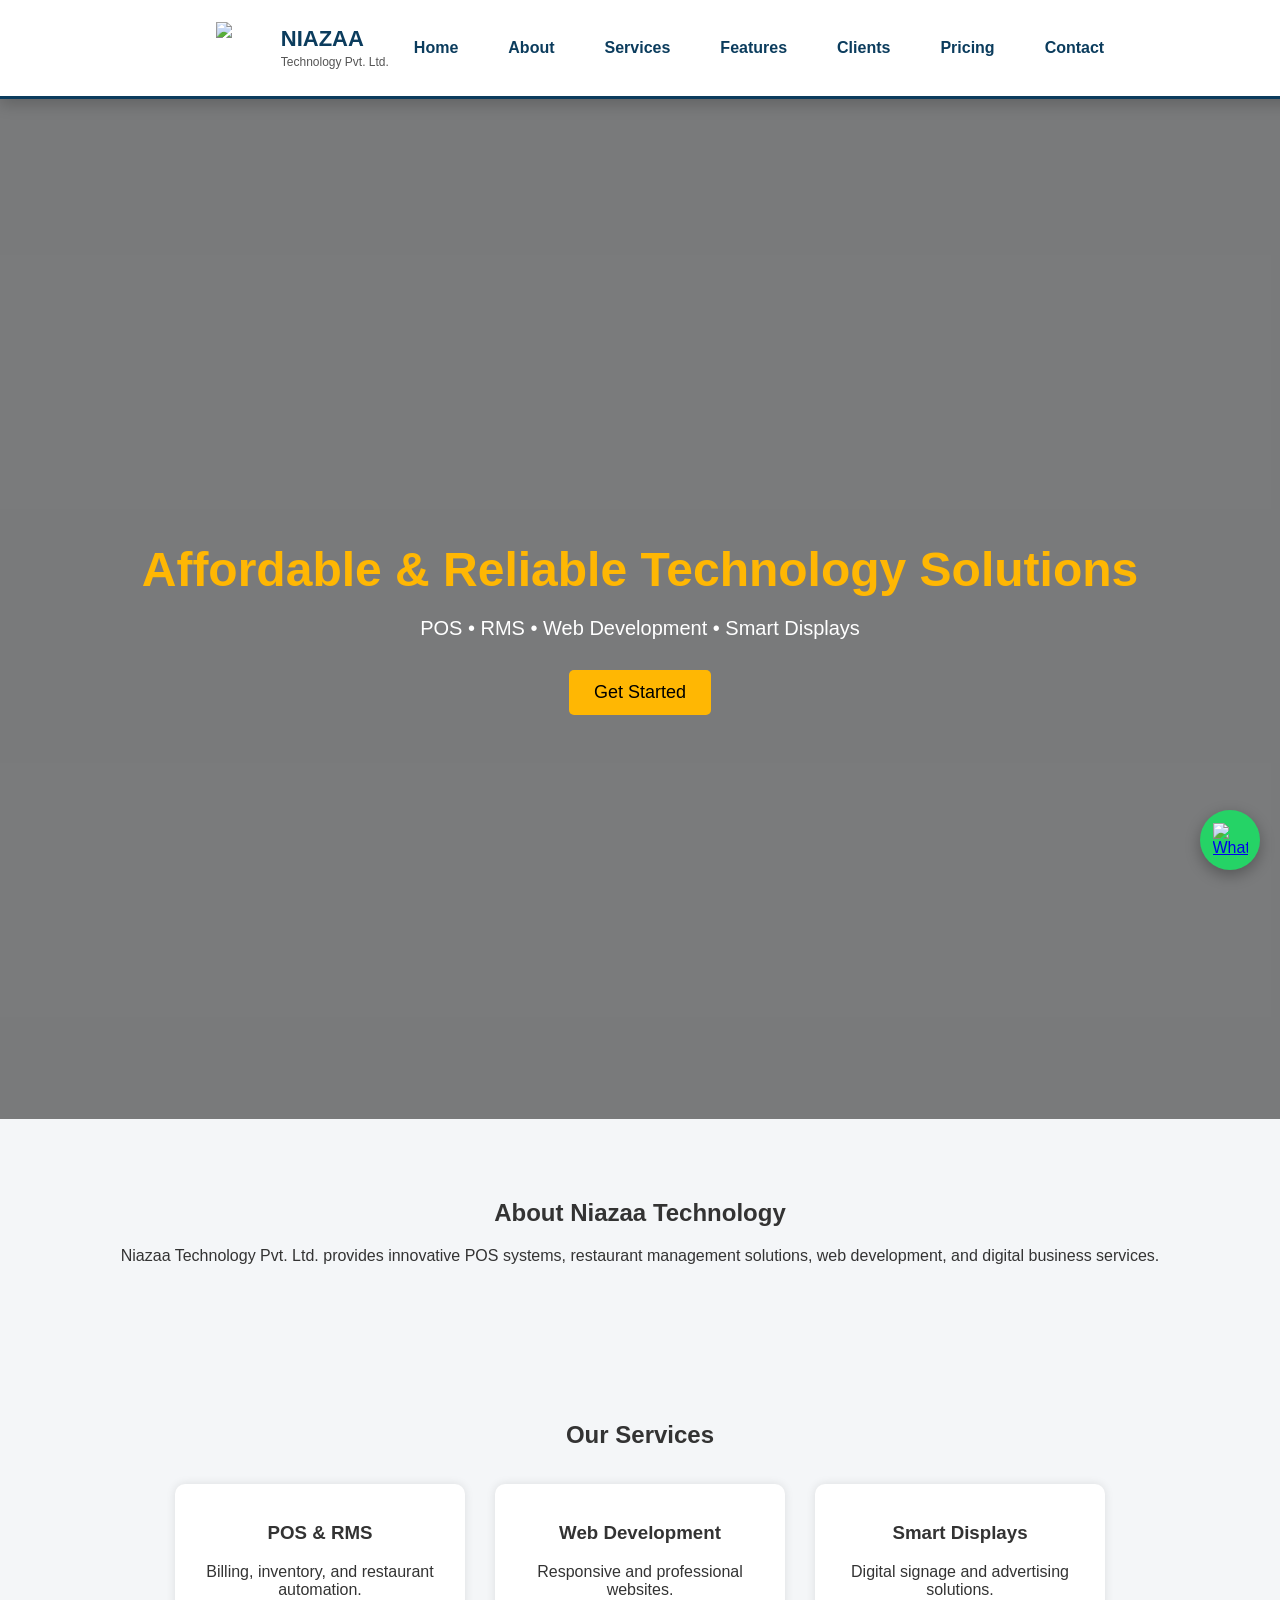
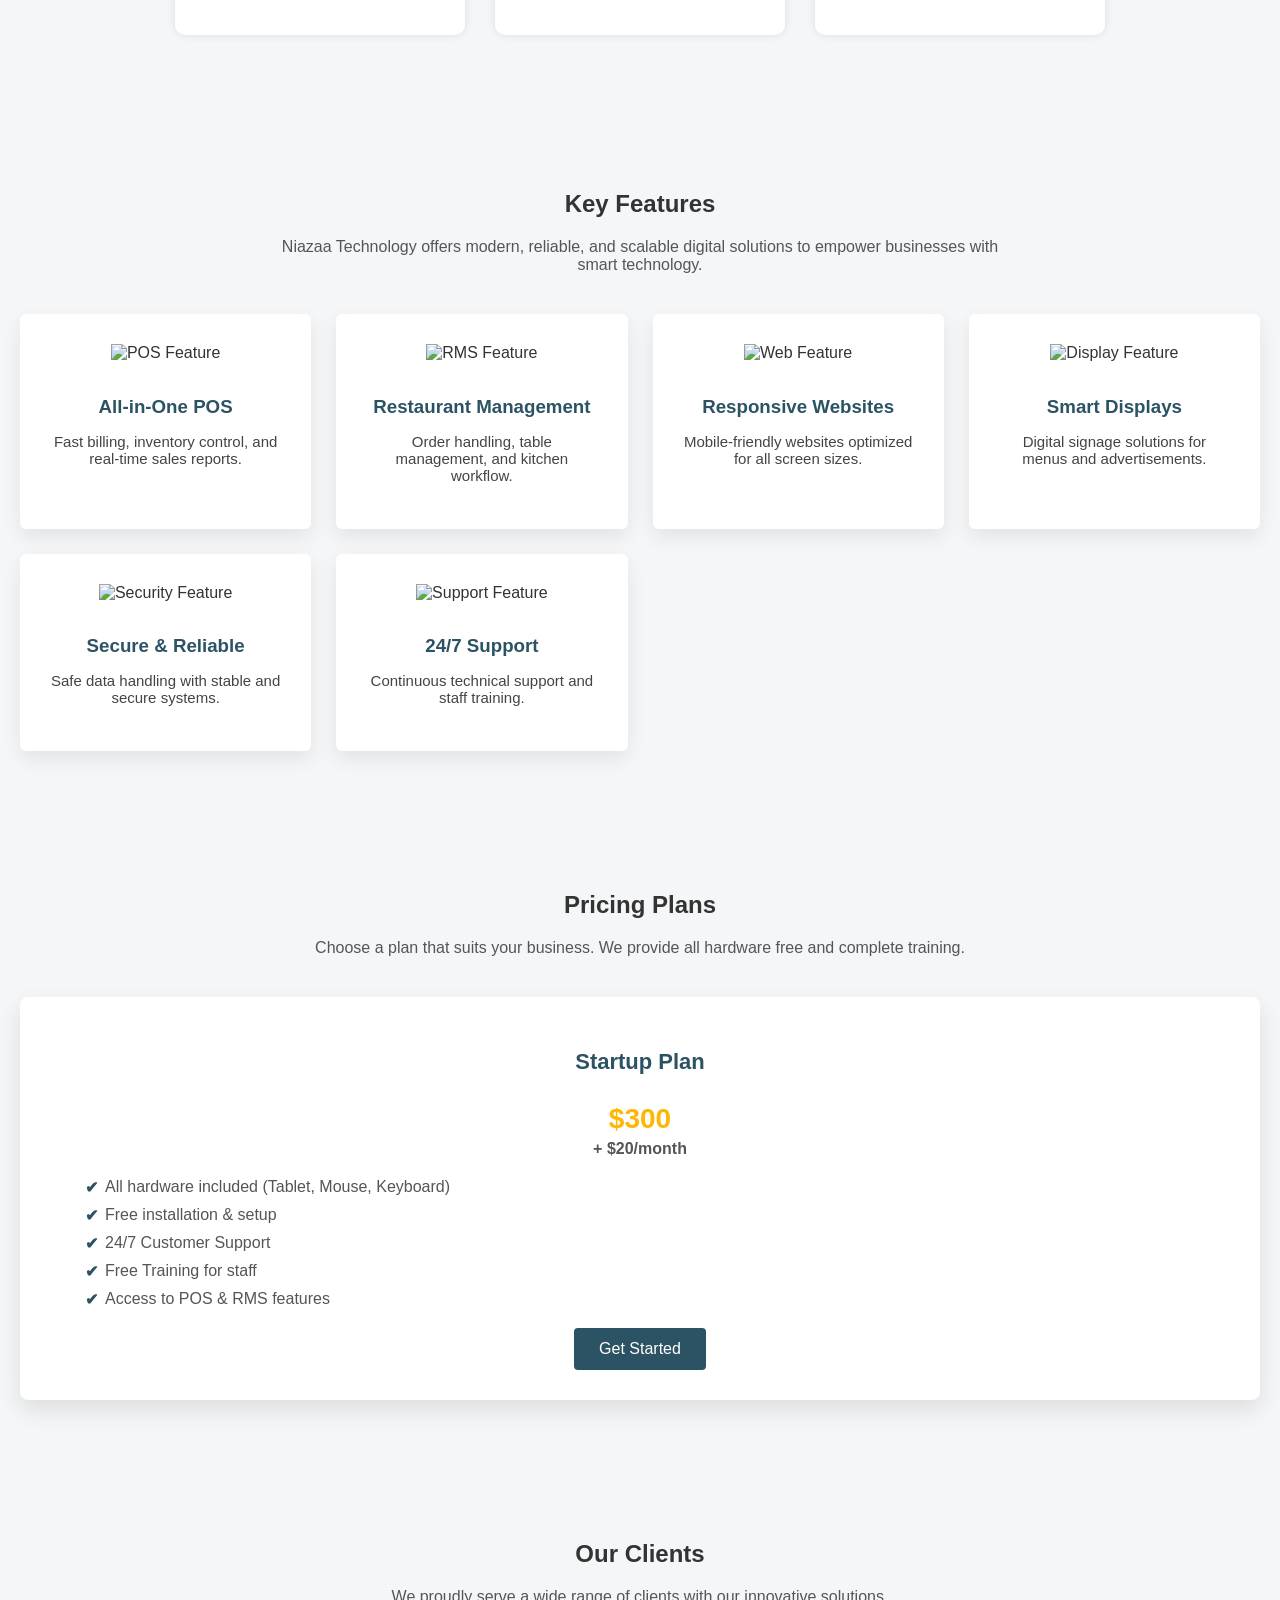
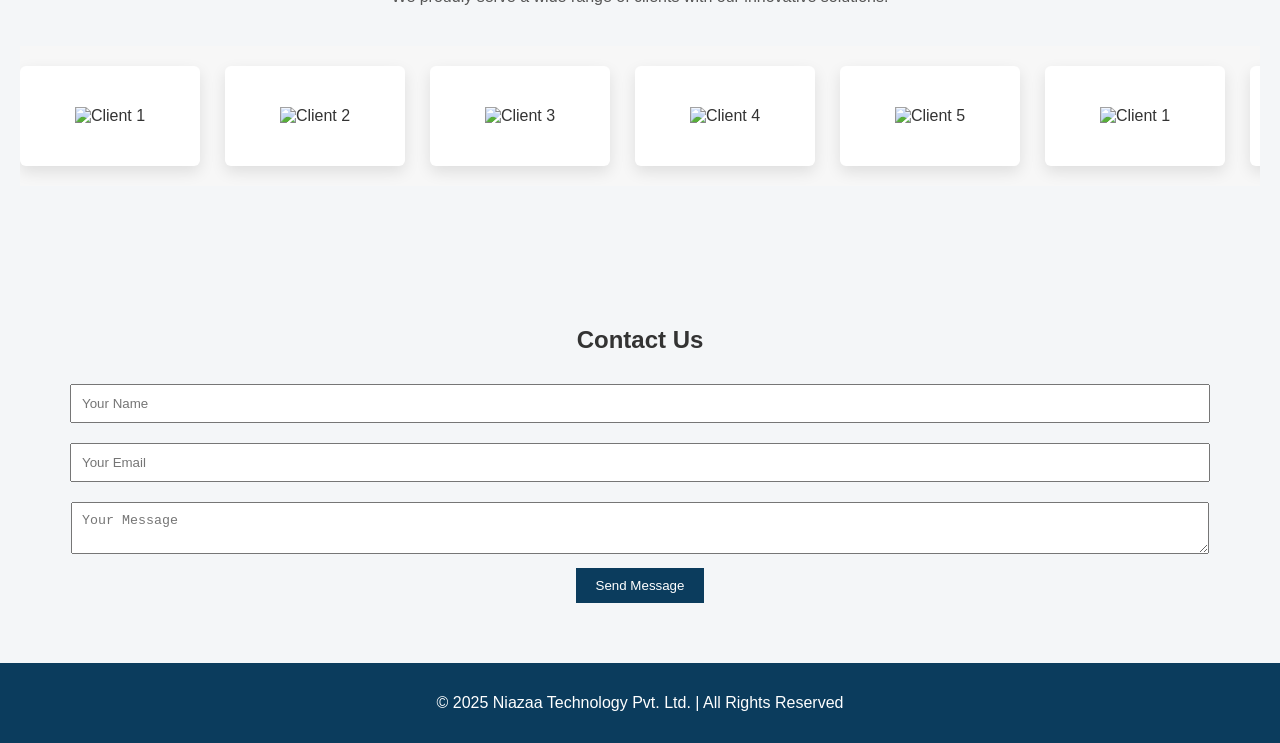
==== niazaa.html @ 9f6f7a03 "Add files via upload" ====
<!DOCTYPE html>
<html lang="en">
<head>
    <meta charset="UTF-8">
    <title>Niazaa Technology | Affordable & Reliable Technology</title>
    <meta name="viewport" content="width=device-width, initial-scale=1.0">

    <!-- Correct CSS Path -->
    <link rel="stylesheet" href="niazaa.css">
</head>
<body>

<!-- ================= HEADER / NAVBAR ================= -->
<header class="main-header">
    <div class="header-container">
        <!-- Logo -->
        <div class="logo-area">
            <img src="C:\Users\POSX\Desktop\niazaa\niazaa 1 yellow.ai.png" alt="Niazaa Logo" class="logo-img">
            <div class="logo-text">
                <h1>NIAZAA</h1>
                <span>Technology Pvt. Ltd.</span>
            </div>
        </div>

        <!-- Hamburger Menu Icon (Mobile) -->
        <div class="menu-icon" onclick="toggleMenu()">☰</div>

        <!-- Navigation Links -->
        <nav id="nav-menu" class="nav-links">
            <a href="#home" class="nav-item">Home</a>
            <a href="#about" class="nav-item">About</a>
            <a href="#services" class="nav-item">Services</a>
            <a href="#features" class="nav-item">Features</a>
            <a href="#clients" class="nav-item">Clients</a>
            <a href="#pricing" class="nav-item">Pricing</a>
            <a href="#contact" class="nav-item">Contact</a>
        </nav>
    </div>
</header>


<section id="home" class="home">
    <div class="home-overlay">
        <div class="home-content">
            <h1>Affordable & Reliable Technology Solutions</h1>
            <p>POS • RMS • Web Development • Smart Displays</p>
            <button onclick="welcome()">Get Started</button>
        </div>
    </div>
</section>

<section id="about">
    <h2>About Niazaa Technology</h2>
    <p>
        Niazaa Technology Pvt. Ltd. provides innovative POS systems,
        restaurant management solutions, web development, and
        digital business services.
    </p>
</section>

<section id="services">
    <h2>Our Services</h2>
    <div class="services-container">
        <div class="card">
            <h3>POS & RMS</h3>
            <p>Billing, inventory, and restaurant automation.</p>
        </div>
        <div class="card">
            <h3>Web Development</h3>
            <p>Responsive and professional websites.</p>
        </div>
        <div class="card">
            <h3>Smart Displays</h3>
            <p>Digital signage and advertising solutions.</p>
        </div>
    </div>
</section>
<!-- ================= FEATURES ================= -->
<section id="features" class="section gray">
    <h2>Key Features</h2>
    <p class="section-desc">
        Niazaa Technology offers modern, reliable, and scalable digital solutions
        to empower businesses with smart technology.
    </p>

    <div class="features-grid">

        <div class="feature-box">
            <img src="images/favicon.png" alt="POS Feature">
            <h3>All-in-One POS</h3>
            <p>Fast billing, inventory control, and real-time sales reports.</p>
        </div>

        <div class="feature-box">
            <img src="images/favicon.png" alt="RMS Feature">
            <h3>Restaurant Management</h3>
            <p>Order handling, table management, and kitchen workflow.</p>
        </div>

        <div class="feature-box">
            <img src="images/favicon.png" alt="Web Feature">
            <h3>Responsive Websites</h3>
            <p>Mobile-friendly websites optimized for all screen sizes.</p>
        </div>

        <div class="feature-box">
            <img src="images/favicon.png" alt="Display Feature">
            <h3>Smart Displays</h3>
            <p>Digital signage solutions for menus and advertisements.</p>
        </div>

        <div class="feature-box">
            <img src="images/favicon.png" alt="Security Feature">
            <h3>Secure & Reliable</h3>
            <p>Safe data handling with stable and secure systems.</p>
        </div>

        <div class="feature-box">
            <img src="images/favicon.png" alt="Support Feature">
            <h3>24/7 Support</h3>
            <p>Continuous technical support and staff training.</p>
        </div>

    </div>
</section>

<!-- ================= PRICING ================= -->
<section id="pricing" class="section gray">
    <h2>Pricing Plans</h2>
    <p class="section-desc">
        Choose a plan that suits your business. We provide all hardware free and complete training.
    </p>

    <div class="pricing-grid">

        <div class="pricing-card">
            <h3>Startup Plan</h3>
            <p class="price">$300 <span class="monthly">+ $20/month</span></p>
            <ul>
                <li>All hardware included (Tablet, Mouse, Keyboard)</li>
                <li>Free installation & setup</li>
                <li>24/7 Customer Support</li>
                <li>Free Training for staff</li>
                <li>Access to POS & RMS features</li>
            </ul>
            <button>Get Started</button>
        </div>

    </div>
</section>


<!-- ================= CLIENTS ================= -->
<section id="clients" class="section">
    <h2>Our Clients</h2>
    <p class="section-desc">We proudly serve a wide range of clients with our innovative solutions.</p>

    <div class="client-slider-wrapper">
        <div class="client-slider">
            <div class="slide"><img src="images/client1.png" alt="Client 1"></div>
            <div class="slide"><img src="images/client2.png" alt="Client 2"></div>
            <div class="slide"><img src="images/client3.png" alt="Client 3"></div>
            <div class="slide"><img src="images/client4.png" alt="Client 4"></div>
            <div class="slide"><img src="images/client5.png" alt="Client 5"></div>

            <!-- Duplicate slides for infinite scroll effect -->
            <div class="slide"><img src="images/client1.png" alt="Client 1"></div>
            <div class="slide"><img src="images/client2.png" alt="Client 2"></div>
            <div class="slide"><img src="images/client3.png" alt="Client 3"></div>
            <div class="slide"><img src="images/client4.png" alt="Client 4"></div>
            <div class="slide"><img src="images/client5.png" alt="Client 5"></div>
        </div>
    </div>
</section>



<section id="contact">
    <h2>Contact Us</h2>
    <form action="mailto:mudassarniaz555555@gmail.com"
      method="post"
      enctype="text/plain"
      onsubmit="return validateForm()">

    <input type="text" name="Name" id="name" placeholder="Your Name" required>
    <input type="email" name="Email" id="email" placeholder="Your Email" required>
    <textarea name="Message" id="message" placeholder="Your Message" required></textarea>

    <button type="submit">Send Message</button>
</form>


</section>




<!-- WhatsApp Floating Button -->
<a href="https://wa.me/923198658758" class="whatsapp-btn" target="_blank">
    <img src="C:\Users\POSX\Desktop\niazaa\whatsp.png" alt="WhatsApp">
</a>

<footer>
    <p>© 2025 Niazaa Technology Pvt. Ltd. | All Rights Reserved</p>
</footer>

<!-- Correct JS Path -->
<script src="niazaa.js"></script>

</body>
</html>
---- niazaa.css ----
/* ===== GLOBAL ===== */
body {
    margin: 0;
    font-family: Arial, sans-serif;
    background: #f4f6f8;
    color: #333;
}

/* ===== HEADER ===== */
header {
    background: #0b3c5d;
    color: white;
    padding: 15px 20px;
    display: flex;
    justify-content: space-between;
    align-items: center;
    position: sticky;
    top: 0;
}

.logo {
    font-size: 48px;
    font-weight: bold;
}

/* ================= HEADER / NAVBAR ================= */
body {
    margin: 0;
    font-family: 'Roboto', sans-serif;
}

.main-header {
    width: 100%;
    background: linear-gradient(90deg, #2c5364, #203a43, #0f2027);
    padding: 10px 20px;
    position: sticky;
    top: 0;
    z-index: 999;
    box-shadow: 0 5px 15px rgba(0,0,0,0.2);
}

.header-container {
    max-width: 1200px;
    margin: auto;
    display: flex;
    align-items: center;
    justify-content: space-between;
}

/* Logo */
.logo-area {
    display: flex;
    align-items: center;
}

.logo-img {
    width: 50px;
    height: 50px;
    margin-right: 10px;
}

.logo-text h1 {
    color: #fff;
    margin: 0;
    font-size: 22px;
}

.logo-text span {
    color: #f5f5f5;
    font-size: 12px;
}

/* Navigation Links */
.nav-links {
    display: flex;
    align-items: center;
    gap: 25px;
}

.nav-item {
    text-decoration: none;
    color: #fff;
    font-weight: 500;
    transition: color 0.3s, transform 0.3s;
}

.nav-item:hover {
    color: #ffb703;
    transform: scale(1.05);
}

/* Hamburger Menu (Mobile) */
.menu-icon {
    display: none;
    font-size: 28px;
    color: #fff;
    cursor: pointer;
}
@media (max-width: 768px) {
    .nav-links {
        position: fixed;
        top: 70px;
        right: -100%;
        background: linear-gradient(180deg,#2c5364,#203a43,#0f2027);
        height: 100vh;
        width: 250px;
        flex-direction: column;
        align-items: center;
        gap: 40px;
        padding-top: 50px;
        transition: right 0.3s ease;
        z-index: 999;
    }

    .nav-links.active {
        right: 0; /* Slide in from the right */
    }

    .menu-icon {
        display: block;
        font-size: 28px;
        color: #fff;
        cursor: pointer;
    }
}


/* ===== SECTIONS ===== */
section {
    padding: 60px 20px;
    text-align: center;
}

/* ================= HOME / HERO ================= */
.home {
    position: relative;
    height: 100vh;
    background: url('C:/Users/POSX/Desktop/niazaa/download.jpg') no-repeat center center/cover;
    display: flex;
    align-items: center;
    justify-content: center;
    color: #fff;
    text-align: center;
}

.home-overlay {
    position: absolute;
    top: 0;
    left: 0;
    width: 100%;
    height: 100%;
    background: rgba(0, 0, 0, 0.5); /* dark overlay for readability */
    display: flex;
    align-items: center;
    justify-content: center;
}

.home-content h1 {
    font-size: 48px;
    margin-bottom: 20px;
    color: #ffb703; /* accent color */
}

.home-content p {
    font-size: 20px;
    margin-bottom: 30px;
    color: #fff;
}

.home-content button {
    padding: 12px 25px;
    font-size: 18px;
    border: none;
    background: #ffb703;
    color: #000;
    border-radius: 5px;
    cursor: pointer;
    transition: 0.3s;
}

.home-content button:hover {
    background: #ffc300;
}

/* Responsive Text */
@media (max-width: 768px) {
    .home-content h1 {
        font-size: 32px;
    }
    .home-content p {
        font-size: 16px;
    }
}

button {
    padding: 10px 20px;
    background: #0b3c5d;
    color: white;
    border: none;
    cursor: pointer;
}

/* ===== SERVICES ===== */
.services-container {
    display: flex;
    justify-content: center;
    flex-wrap: wrap;
}

.card {
    background: white;
    width: 250px;
    margin: 15px;
    padding: 20px;
    border-radius: 10px;
    box-shadow: 0 0 10px rgba(0,0,0,0.1);
}

/* ===== CONTACT ===== */
input, textarea {
    width: 90%;
    padding: 10px;
    margin: 10px;
}

/* ===== FOOTER ===== */
footer {
    background: #0b3c5d;
    color: white;
    text-align: center;
    padding: 15px;
}

/* ===== RESPONSIVE DESIGN ===== */
@media (max-width: 768px) {

    nav {
        display: none;
        flex-direction: column;
        background: #0b3c5d;
        position: absolute;
        top: 60px;
        right: 0;
        width: 100%;
        text-align: center;
    }

    nav a {
        padding: 15px;
        display: block;
    }

    .menu-icon {
        display: block;
    }
}
/* ================= HEADER STYLING ================= */
.main-header {
    background: white;
    border-bottom: 3px solid #0B3C5D;
    position: sticky;
    top: 0;
    z-index: 1000;
}

.header-container {
    max-width: 1200px;
    margin: auto;
    padding: 12px 20px;
    display: flex;
    justify-content: space-between;
    align-items: center;
}

/* ===== LOGO ===== */
.logo-area {
    display: flex;
    align-items: center;
}

.logo-img {
    width: 55px;
    height: auto;
    margin-right: 10px;
}

.logo-text h1 {
    margin: 0;
    font-size: 22px;
    color: #0B3C5D;
}

.logo-text span {
    font-size: 12px;
    color: #555;
}

/* ===== NAVIGATION ===== */
#nav-menu a {
    margin-left: 25px;
    text-decoration: none;
    font-weight: bold;
    color: #0B3C5D;
    transition: 0.3s;
}

#nav-menu a:hover {
    color: #1E88E5;
}

/* ===== MENU ICON ===== */
.menu-icon {
    display: none;
    font-size: 28px;
    cursor: pointer;
    color: #0B3C5D;
}

/* ================= RESPONSIVE ================= */
@media (max-width: 768px) {

    #nav-menu {
        display: none;
        position: absolute;
        top: 80px;
        right: 0;
        background: white;
        width: 100%;
        text-align: center;
        border-top: 2px solid #0B3C5D;
    }

    #nav-menu a {
        display: block;
        padding: 15px;
        margin: 0;
        border-bottom: 1px solid #eee;
    }

    .menu-icon {
        display: block;
    }
}
/* ================= FEATURES ================= */
.section-desc {
    text-align: center;
    max-width: 750px;
    margin: 0 auto 40px;
    color: #555;
}

.features-grid {
    display: grid;
    grid-template-columns: repeat(auto-fit, minmax(250px, 1fr));
    gap: 25px;
}

.feature-box {
    background: #fff;
    padding: 30px;
    border-radius: 6px;
    box-shadow: 0 8px 20px rgba(0,0,0,0.08);
    text-align: center;
    transition: transform 0.3s ease;
}

.feature-box:hover {
    transform: translateY(-8px);
}

.feature-box img {
    width: 40px;
    margin-bottom: 15px;
}

.feature-box h3 {
    margin-bottom: 10px;
    color: #2c5364;
}

.feature-box p {
    font-size: 15px;
    color: #444;
}


/* ================= CLIENTS SLIDER ================= */
.client-slider-wrapper {
    overflow: hidden;
    position: relative;
    width: 100%;
    background: #f7f7f7;
    padding: 20px 0;
}

.client-slider {
    display: flex;
    gap: 25px;
    animation: slideLeft 20s linear infinite;
}

.slide {
    flex: 0 0 auto;
    width: 180px;
    height: 100px;
    display: flex;
    align-items: center;
    justify-content: center;
    background: #fff;
    border-radius: 6px;
    box-shadow: 0 6px 15px rgba(0,0,0,0.1);
}

.slide img {
    max-width: 80%;
    max-height: 80%;
    object-fit: contain;
}

/* Animation */
@keyframes slideLeft {
    0% {
        transform: translateX(0);
    }
    100% {
        transform: translateX(-50%);
    }
}

/* ================= PRICING ================= */
.pricing-grid {
    display: grid;
    grid-template-columns: repeat(auto-fit, minmax(280px, 1fr));
    gap: 30px;
    margin-top: 40px;
}

.pricing-card {
    background: #fff;
    padding: 30px 25px;
    border-radius: 8px;
    box-shadow: 0 10px 25px rgba(0,0,0,0.1);
    text-align: center;
    transition: transform 0.3s ease, box-shadow 0.3s ease;
}

.pricing-card:hover {
    transform: translateY(-10px);
    box-shadow: 0 15px 30px rgba(0,0,0,0.15);
}

.pricing-card h3 {
    margin-bottom: 15px;
    color: #2c5364;
    font-size: 22px;
}

.pricing-card .price {
    font-size: 28px;
    font-weight: 600;
    margin-bottom: 20px;
    color: #ffb703;
}

.pricing-card .price .monthly {
    display: block;
    font-size: 16px;
    color: #555;
    margin-top: 5px;
}

.pricing-card ul {
    list-style: none;
    text-align: left;
    margin-bottom: 20px;
    color: #555;
}

.pricing-card ul li {
    margin: 10px 0;
    padding-left: 20px;
    position: relative;
}

.pricing-card ul li::before {
    content: "✔";
    position: absolute;
    left: 0;
    color: #2c5364;
    font-weight: bold;
}

.pricing-card button {
    background: #2c5364;
    color: #fff;
    border: none;
    padding: 12px 25px;
    font-size: 16px;
    cursor: pointer;
    border-radius: 4px;
}

.pricing-card button:hover {
    background: #0f2027;
}




/* ================= FLOATING WHATSAPP BUTTON ================= */
.whatsapp-btn {
    position: fixed;
    right: 20px;
    bottom: 30px;
    z-index: 1000;
    display: block;
    width: 60px;
    height: 60px;
    border-radius: 50%;
    box-shadow: 0 5px 15px rgba(0,0,0,0.3);
    background: #25D366;
    display: flex;
    align-items: center;
    justify-content: center;
    transition: transform 0.3s ease, box-shadow 0.3s ease;
}

.whatsapp-btn img {
    width: 35px;
    height: 35px;
}

.whatsapp-btn:hover {
    transform: scale(1.1);
    box-shadow: 0 8px 20px rgba(0,0,0,0.4);
}
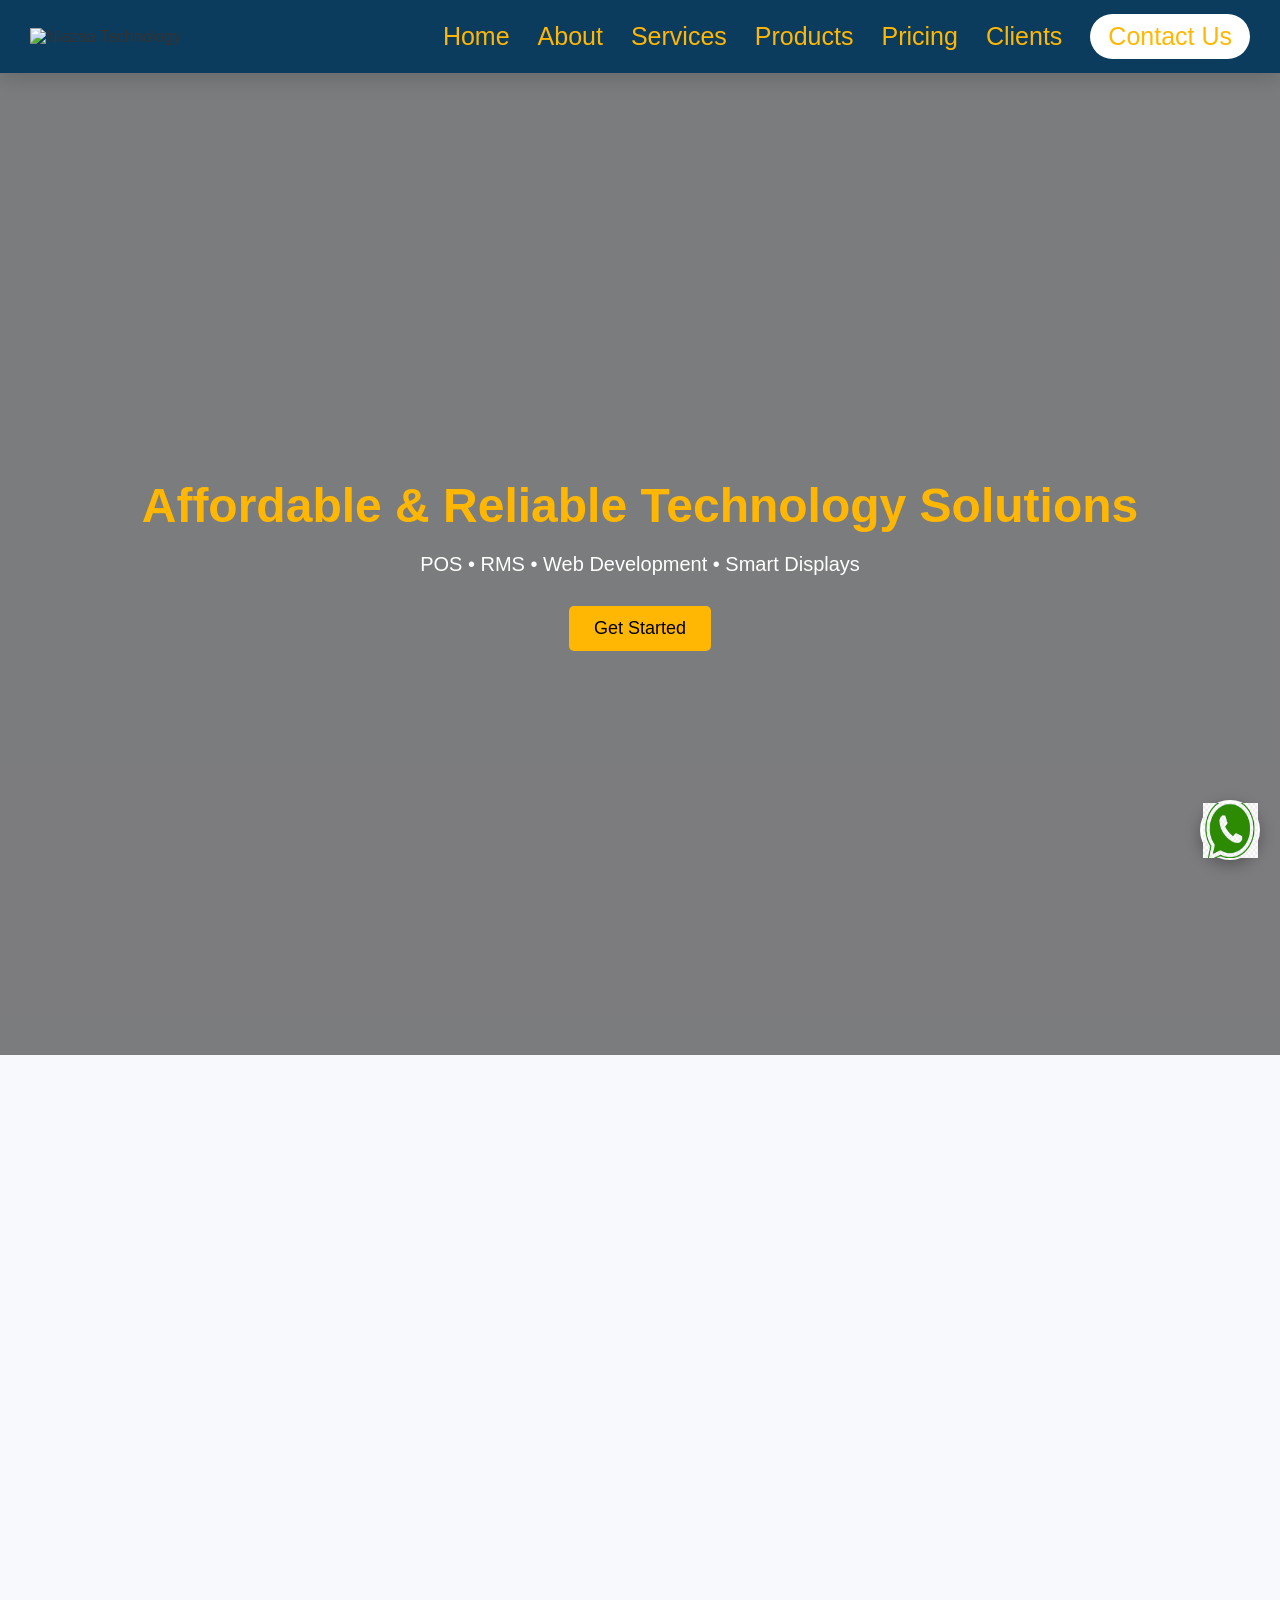
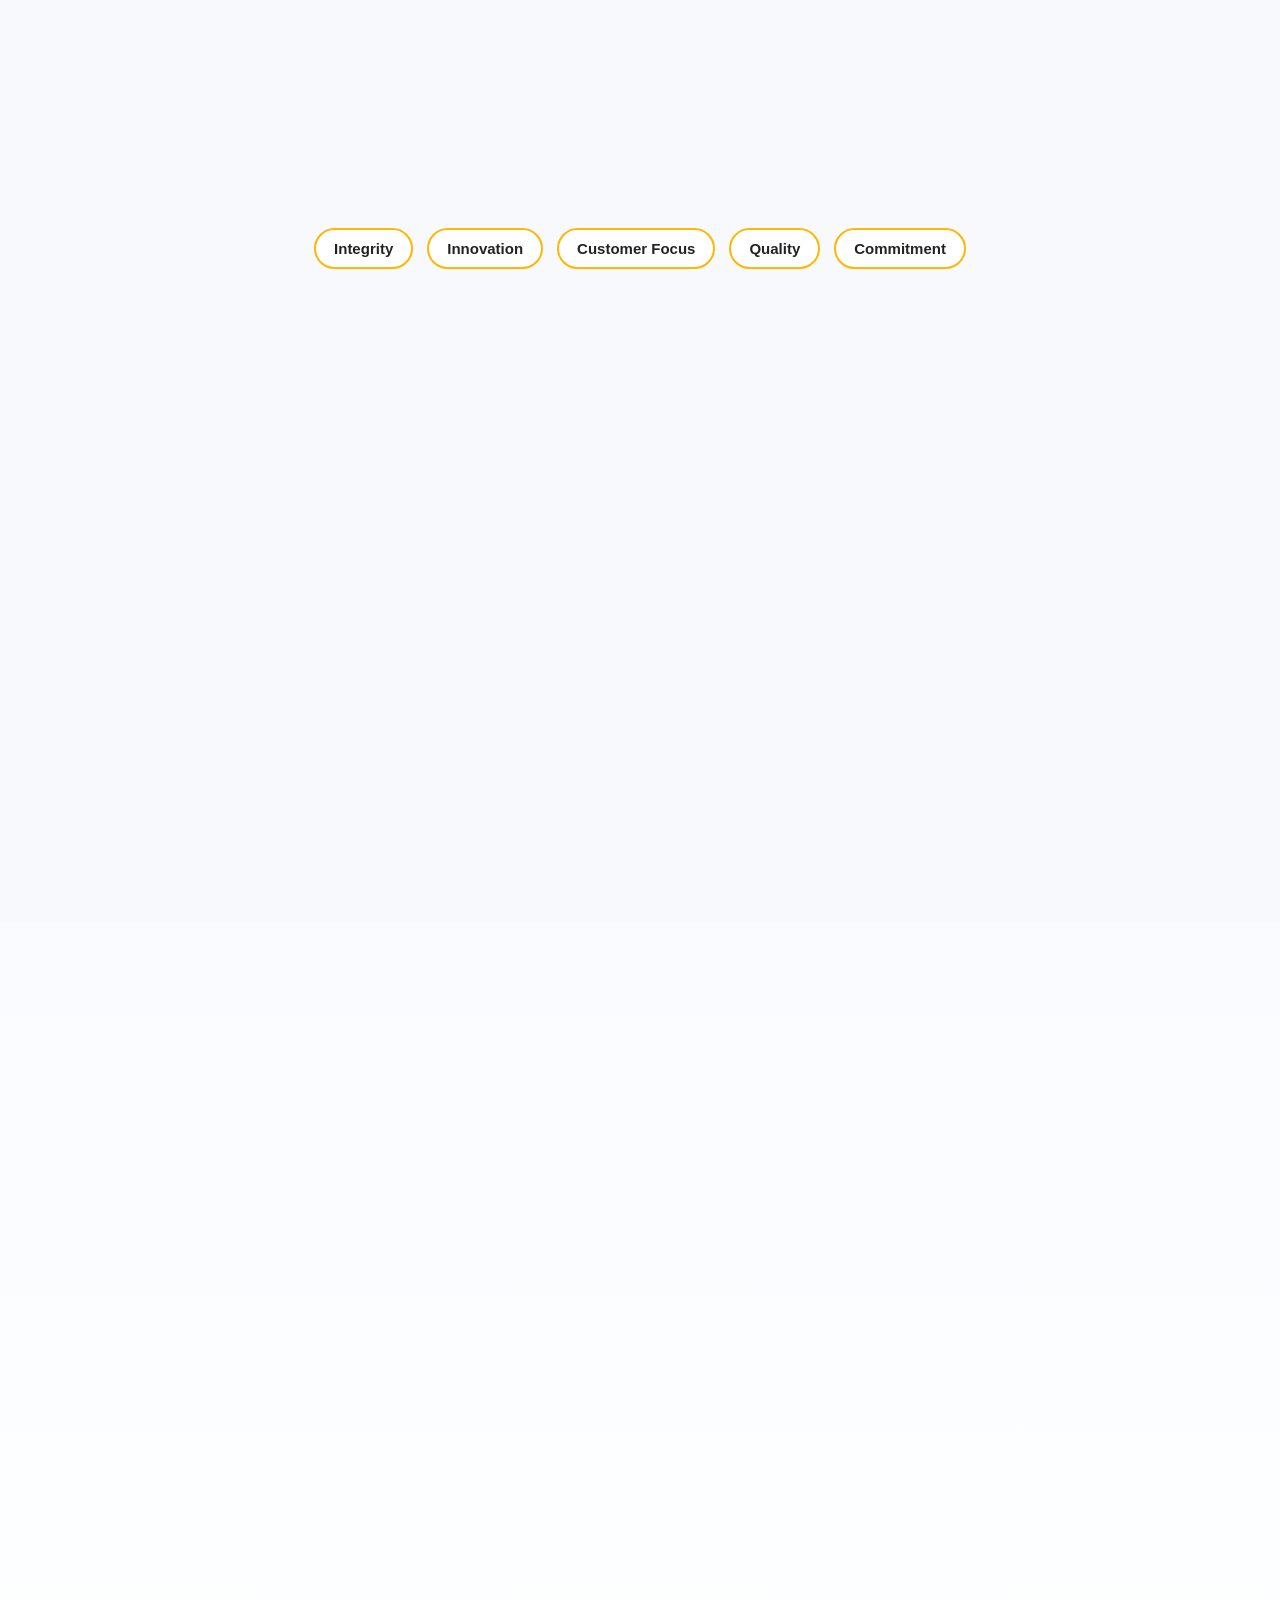
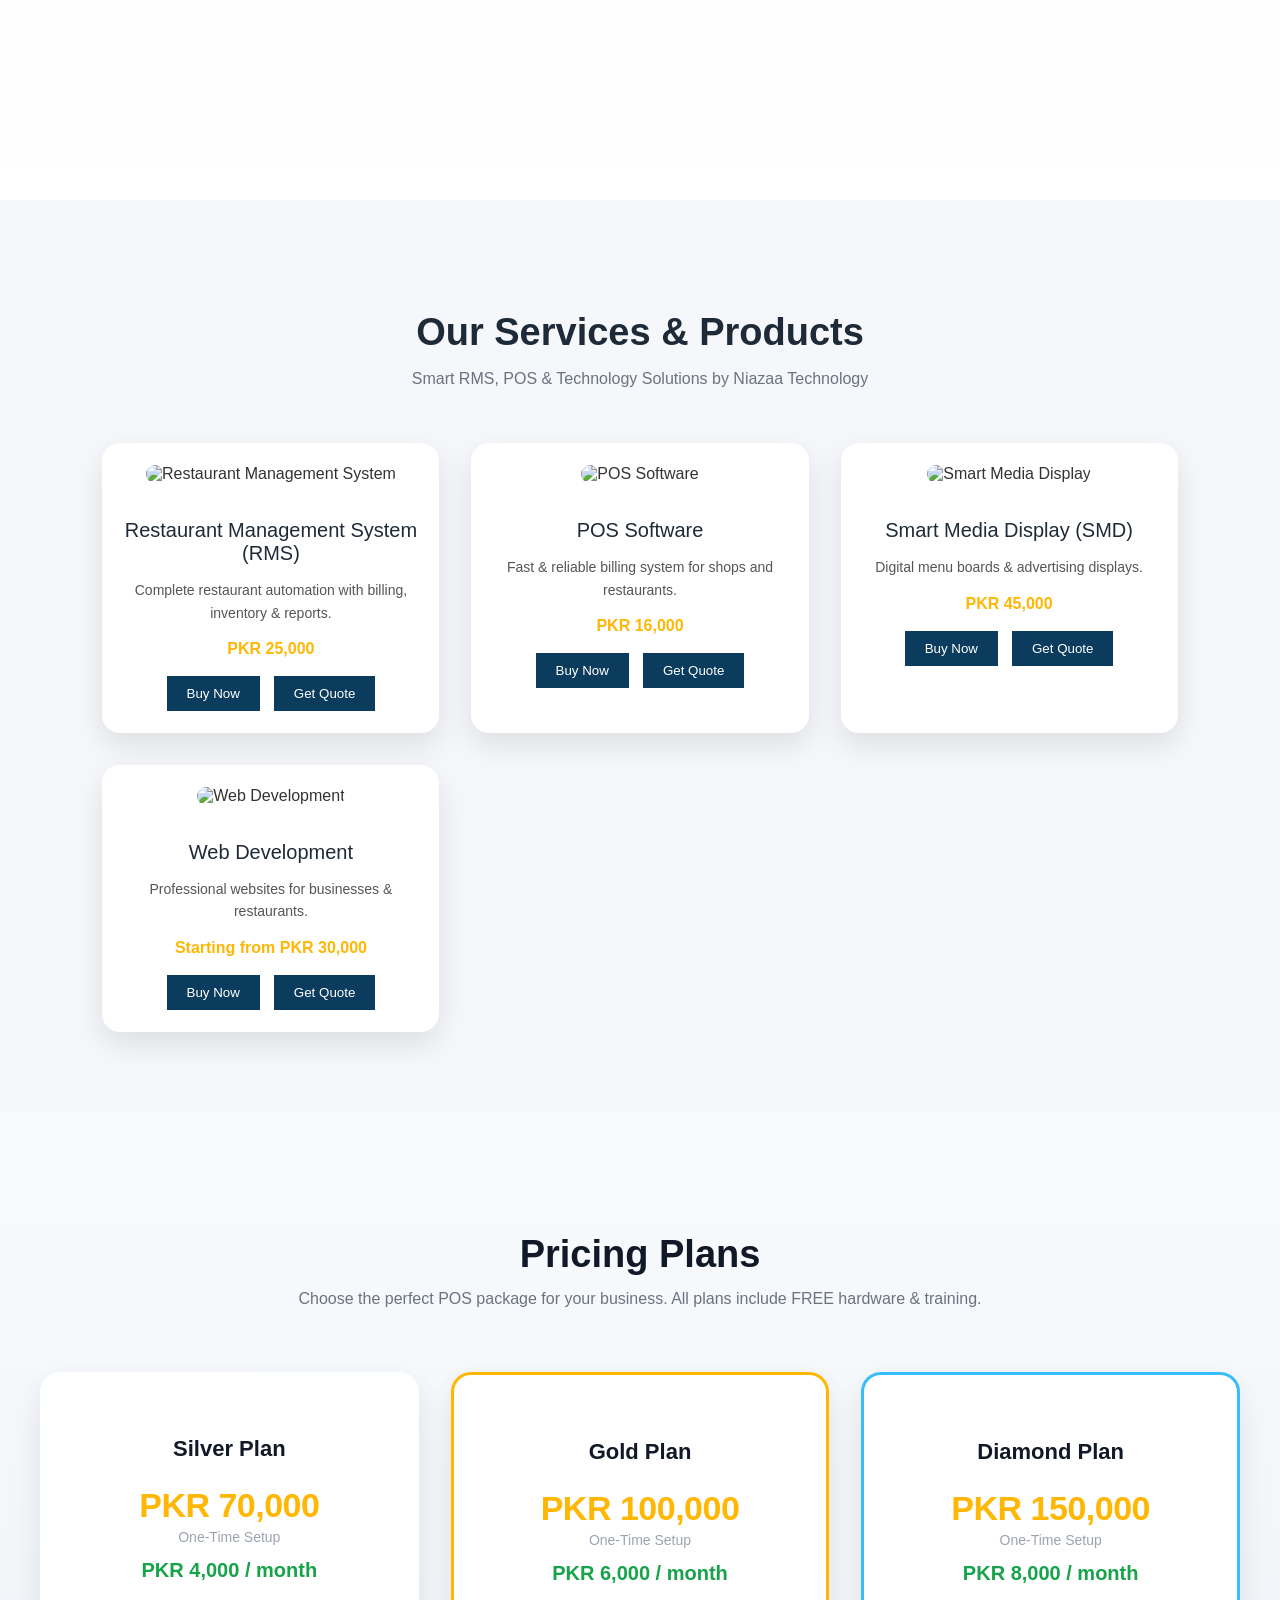
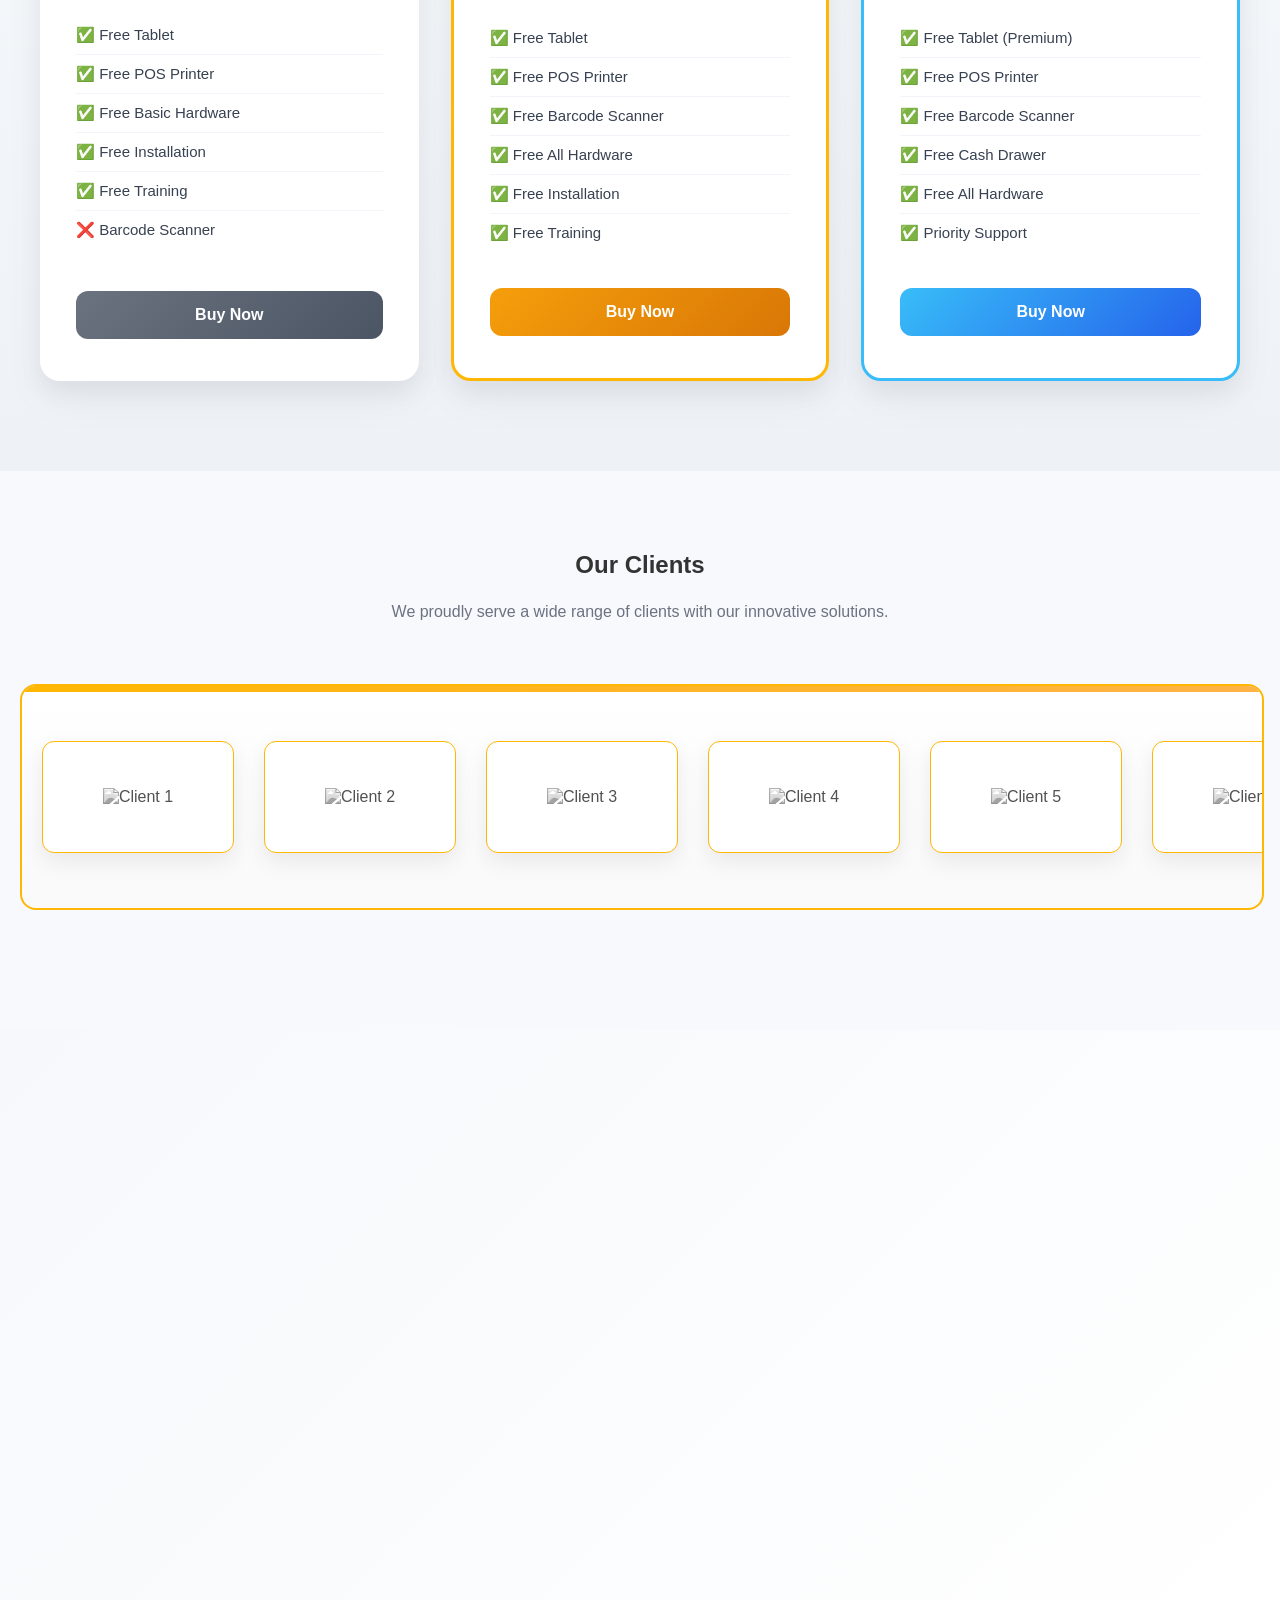
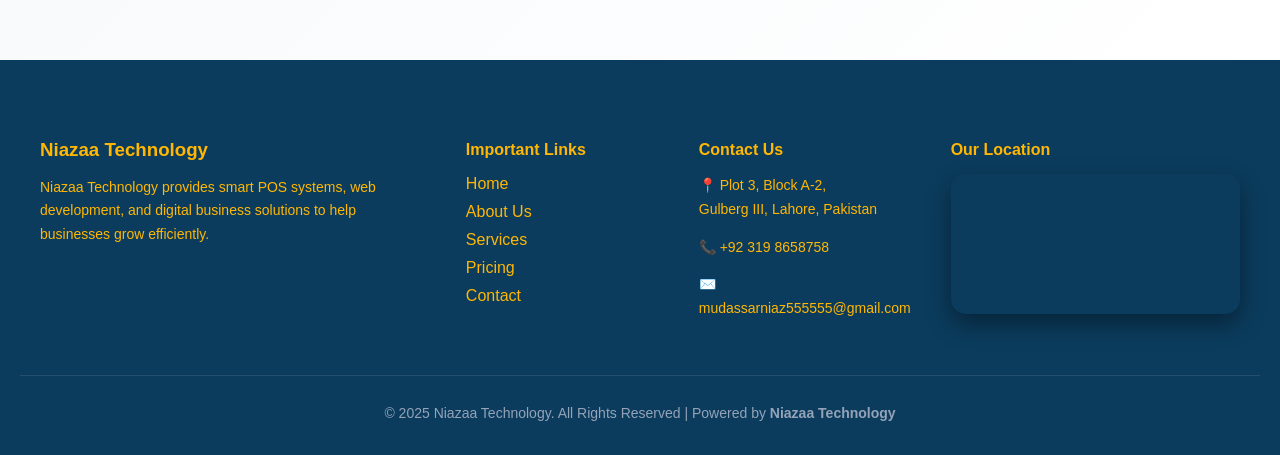
==== commit 772fc436: "Update niazaa.html" ====
--- a/niazaa.html
+++ b/niazaa.html
@@ -1,211 +1,422 @@
 <!DOCTYPE html>
 <html lang="en">
-<head>
+  <head>
     <meta charset="UTF-8">
     <title>Niazaa Technology | Affordable & Reliable Technology</title>
     <meta name="viewport" content="width=device-width, initial-scale=1.0">
-
     <!-- Correct CSS Path -->
     <link rel="stylesheet" href="niazaa.css">
-</head>
-<body>
-
-<!-- ================= HEADER / NAVBAR ================= -->
-<header class="main-header">
-    <div class="header-container">
-        <!-- Logo -->
-        <div class="logo-area">
-            <img src="C:\Users\POSX\Desktop\niazaa\niazaa 1 yellow.ai.png" alt="Niazaa Logo" class="logo-img">
-            <div class="logo-text">
-                <h1>NIAZAA</h1>
-                <span>Technology Pvt. Ltd.</span>
-            </div>
-        </div>
-
-        <!-- Hamburger Menu Icon (Mobile) -->
-        <div class="menu-icon" onclick="toggleMenu()">☰</div>
-
-        <!-- Navigation Links -->
-        <nav id="nav-menu" class="nav-links">
-            <a href="#home" class="nav-item">Home</a>
-            <a href="#about" class="nav-item">About</a>
-            <a href="#services" class="nav-item">Services</a>
-            <a href="#features" class="nav-item">Features</a>
-            <a href="#clients" class="nav-item">Clients</a>
-            <a href="#pricing" class="nav-item">Pricing</a>
-            <a href="#contact" class="nav-item">Contact</a>
-        </nav>
-    </div>
-</header>
-
-
-<section id="home" class="home">
-    <div class="home-overlay">
-        <div class="home-content">
+  </head>
+  <body>
+    <!-- Example button -->
+    <button onclick="buyNow('POS Software')">Buy Now</button>
+    <button onclick="getQuote('RMS')">Get Quote</button>
+    <!-- Script must be here, at the end of body -->
+    <script>
+      var WHATSAPP_NUMBER = "923098658758";
+
+      function openWhatsApp(message) {
+        var encodedMessage = encodeURIComponent(message);
+        var url = "https://wa.me/" + WHATSAPP_NUMBER + "?text=" + encodedMessage;
+        window.open(url, "_blank");
+      }
+
+      function buyNow(productName) {
+        var message = "Hello Niazaa Technology,\n\n" + "I would like to BUY the following product:\n\n" + "Product/Service: " + productName + "\n\n" + "Please share installation, delivery & payment details.";
+        openWhatsApp(message);
+      }
+
+      function getQuote(productName) {
+        var message = "Hello Niazaa Technology,\n\n" + "I would like to get a PRICE QUOTE for:\n\n" + "Product/Service: " + productName + "\n\n" + "Please share complete specifications and pricing.";
+        openWhatsApp(message);
+      }
+    </script>
+    <script>
+      document.addEventListener("DOMContentLoaded", function() {
+        const whatsappText = document.getElementById("whatsappText");
+        // Show after 10 seconds
+        setTimeout(() => {
+          whatsappText.classList.add("show");
+          // Hide after 5 seconds
+          setTimeout(() => {
+            whatsappText.classList.remove("show");
+          }, 5000);
+        }, 10000); // 10 second initial delay
+      });
+    </script>
+    <script>
+      function buyNowWhatsApp(plan, setupPrice, monthlyPrice) {
+        const phoneNumber = "923198658758";
+        const message = `
+Hello 👋
+
+I am interested in your *${plan} POS Plan*.
+
+📦 Plan: ${plan}
+💰 One-Time Setup: PKR ${setupPrice}
+📆 Monthly Charges: PKR ${monthlyPrice}
+
+All plans include:
+✔ Free Tablet
+✔ Free POS Printer
+✔ Free Installation
+✔ Free Training
+✔ POS & Inventory System
+
+Please share more details.
+Thank you.
+    `;
+        const url = `https://wa.me/${phoneNumber}?text=${encodeURIComponent(message.trim())}`;
+        window.open(url, "_blank");
+      }
+    </script>
+    <body>
+      <!-- ================= HEADER / NAVBAR ================= -->
+      <header class="pro-navbar">
+        <div class="nav-wrap">
+          <!-- Logo -->
+          <div class="nav-logo">
+            <img src="C:\Users\POSX\Downloads\Copy_of_niazaa_1_yellow.ai__1_-removebg-preview.png" alt="Niazaa Technology">
+          </div>
+          <!-- Navigation -->
+          <nav class="nav-links" id="navLinks">
+            <a href="#home">Home</a>
+            <a href="#about">About</a>
+            <a href="#services">Services</a>
+            <a href="#products">Products</a>
+            <a href="#pricing">Pricing</a>
+            <a href="#clients">Clients</a>
+            <a href="https://wa.me/923198658758" class="nav-btn">Contact Us</a>
+          </nav>
+          <!-- Mobile Menu Icon -->
+          <div class="nav-toggle" onclick="toggleNav()">
+            <span></span>
+            <span></span>
+            <span></span>
+          </div>
+        </div>
+      </header>
+      <section id="home" class="home">
+        <div class="home-overlay">
+          <div class="home-content">
             <h1>Affordable & Reliable Technology Solutions</h1>
             <p>POS • RMS • Web Development • Smart Displays</p>
             <button onclick="welcome()">Get Started</button>
-        </div>
-    </div>
-</section>
-
-<section id="about">
-    <h2>About Niazaa Technology</h2>
-    <p>
-        Niazaa Technology Pvt. Ltd. provides innovative POS systems,
-        restaurant management solutions, web development, and
-        digital business services.
-    </p>
-</section>
-
-<section id="services">
-    <h2>Our Services</h2>
-    <div class="services-container">
-        <div class="card">
-            <h3>POS & RMS</h3>
-            <p>Billing, inventory, and restaurant automation.</p>
-        </div>
-        <div class="card">
+          </div>
+        </div>
+      </section>
+      <!-- ================= ABOUT US ================= -->
+      <!-- ================= ABOUT NIAZAA ================= -->
+      <section id="about" class="about-section">
+        <!-- HEADER -->
+        <div class="about-box reveal">
+          <div class="about-header">
+            <h1> Niazaa Technology ( <span>Private</span>) Limited </h1>
+            <p>Smart • Reliable • Affordable Technology Solutions</p>
+          </div>
+        </div>
+        <!-- COMPANY OVERVIEW -->
+        <div class="about-box reveal">
+          <div class="about-content">
+            <p class="justify">
+              <strong>Niazaa Technology (Private) Limited</strong> is a SECP-registered company operating under the <strong>Niazaa Group of Business</strong>. Founded in <strong>August 2023</strong> by <strong>Mudassar Niaz</strong> and officially registered in <strong>2024</strong>, the company delivers innovative, reliable, and cost-effective technology solutions across Pakistan.
+            </p>
+            <p class="justify"> As a leading provider of <strong>Point of Sale (POS)</strong> and <strong>Restaurant Management Software (RMS)</strong>, Niazaa Technology has successfully completed projects in <strong>Lahore</strong> and <strong>Islamabad</strong> and is rapidly expanding nationwide. </p>
+            <div class="info-grid">
+              <div class="info-card">
+                <h3>Our Vision</h3>
+                <p class="justify"> To become Pakistan’s most trusted and preferred technology partner by providing innovative and cost-effective POS and RMS solutions. </p>
+              </div>
+              <div class="info-card">
+                <h3>Our Mission</h3>
+                <p class="justify"> To deliver smart technology solutions with professional training, reliable hardware, and dedicated support for long-term client success. </p>
+              </div>
+            </div>
+          </div>
+        </div>
+        <!-- CORE VALUES -->
+        <div class="values-grid">
+          <div class="value-card">Integrity</div>
+          <div class="value-card">Innovation</div>
+          <div class="value-card">Customer Focus</div>
+          <div class="value-card">Quality</div>
+          <div class="value-card">Commitment</div>
+        </div>
+        <!-- CEO SECTION -->
+        <!-- CEO SECTION -->
+        <div class="about-box reveal">
+          <div class="ceo-wrap">
+            <img src="ceo.png" class="ceo-image-float" alt="Mudassar Niaz">
+            <h2>Mudassar Niaz</h2>
+            <h4>Founder & Chief Executive Officer</h4>
+            <p class="justify"> Born on <strong>June 4, 2004</strong> in Mecload Gunj, Bahawalnagar, Mudassar Niaz completed his education at <strong>Punjab Daanish School, Chishtian</strong>, later studying <strong>Computer Science at FAST NUCES Islamabad</strong>. </p>
+            <p class="justify"> He further pursued <strong>Business & Information Technology (BBIT)</strong> at <strong>UET Lahore</strong>, combining technical expertise with business leadership to establish Niazaa Technology. </p>
+            <p class="justify"> As Founder & CEO, he leads the company with a mission to empower businesses through smart, simple, and affordable technology solutions. </p>
+          </div>
+        </div>
+      </section>
+      <!-- ================= WHY CHOOSE NIAZAA ================= -->
+      <!-- ================= WHY CHOOSE NIAZAA ================= -->
+      <section id="why-niazaa" class="why-section">
+        <div class="container">
+          <!-- HEADER -->
+          <div class="why-header reveal">
+            <h2>Why Choose <span>Niazaa</span>
+            </h2>
+            <p> Niazaa Technology delivers more than software — we provide a complete digital ecosystem designed to simplify operations, reduce costs, and accelerate business growth for restaurants, cafés, and retail stores. </p>
+          </div>
+          <!-- CARDS -->
+          <div class="why-cards">
+            <div class="why-card reveal">
+              <h3>Affordable Pricing</h3>
+              <p> One-time setup with low monthly charges, making Niazaa ideal for startups and fast-growing businesses. </p>
+            </div>
+            <div class="why-card reveal">
+              <h3>Complete Business Solution</h3>
+              <p> POS, RMS, inventory control, sales reporting, and automation — everything in one powerful platform. </p>
+            </div>
+            <div class="why-card reveal">
+              <h3>Free Training & Lifetime Support</h3>
+              <p> Our experts provide complete training and continuous support, ensuring smooth operations without extra cost. </p>
+            </div>
+            <div class="why-card reveal">
+              <h3>Free Hardware Included</h3>
+              <p> Tablet, keyboard, mouse, and essential accessories are included with no hidden charges. </p>
+            </div>
+            <div class="why-card reveal">
+              <h3>Business Growth Focus</h3>
+              <p> Smart analytics and real-time reports help you track performance and make informed business decisions. </p>
+            </div>
+            <div class="why-card reveal">
+              <h3>Trusted by Businesses</h3>
+              <p> Hundreds of restaurants and retail stores rely on Niazaa for secure and efficient daily operations. </p>
+            </div>
+          </div>
+        </div>
+      </section>
+      <!-- ================= SERVICES & PRODUCTS ================= -->
+      <section class="services-products">
+        <h2>Our Services & Products</h2>
+        <p class="section-subtitle"> Smart RMS, POS & Technology Solutions by Niazaa Technology </p>
+        <div class="card-grid">
+          <!-- RMS -->
+          <div class="card">
+            <img src="C:\Users\POSX\Downloads\ChatGPT Image Jan 1, 2026, 12_16_41 AM.png" alt="Restaurant Management System">
+            <h3>Restaurant Management System (RMS)</h3>
+            <p>Complete restaurant automation with billing, inventory & reports.</p>
+            <span class="price">PKR 25,000</span>
+            <div class="btn-group">
+              <button onclick="buyNow('Restaurant Management System (RMS)')"> Buy Now </button>
+              <button class="quote-btn" onclick="getQuote('Restaurant Management System (RMS)')"> Get Quote </button>
+            </div>
+          </div>
+          <!-- POS -->
+          <div class="card">
+            <img src="C:\Users\POSX\Downloads\ChatGPT Image Jan 1, 2026, 12_20_22 AM.png" alt="POS Software">
+            <h3>POS Software</h3>
+            <p>Fast & reliable billing system for shops and restaurants.</p>
+            <span class="price">PKR 16,000</span>
+            <div class="btn-group">
+              <button onclick="buyNow('POS Software')">Buy Now</button>
+              <button class="quote-btn" onclick="getQuote('POS Software')"> Get Quote </button>
+            </div>
+          </div>
+          <!-- Smart Media Display -->
+          <div class="card">
+            <img src="C:\Users\POSX\Downloads\ChatGPT Image Jan 1, 2026, 12_28_47 AM.png" alt="Smart Media Display">
+            <h3>Smart Media Display (SMD)</h3>
+            <p>Digital menu boards & advertising displays.</p>
+            <span class="price">PKR 45,000</span>
+            <div class="btn-group">
+              <button onclick="buyNow('Smart Media Display')">Buy Now</button>
+              <button class="quote-btn" onclick="getQuote('Smart Media Display')"> Get Quote </button>
+            </div>
+          </div>
+          <!-- Web Development -->
+          <div class="card">
+            <img src="C:\Users\POSX\Desktop\niazaa\images (1).jpg" alt="Web Development">
             <h3>Web Development</h3>
-            <p>Responsive and professional websites.</p>
-        </div>
-        <div class="card">
-            <h3>Smart Displays</h3>
-            <p>Digital signage and advertising solutions.</p>
-        </div>
-    </div>
-</section>
-<!-- ================= FEATURES ================= -->
-<section id="features" class="section gray">
-    <h2>Key Features</h2>
-    <p class="section-desc">
-        Niazaa Technology offers modern, reliable, and scalable digital solutions
-        to empower businesses with smart technology.
-    </p>
-
-    <div class="features-grid">
-
-        <div class="feature-box">
-            <img src="images/favicon.png" alt="POS Feature">
-            <h3>All-in-One POS</h3>
-            <p>Fast billing, inventory control, and real-time sales reports.</p>
-        </div>
-
-        <div class="feature-box">
-            <img src="images/favicon.png" alt="RMS Feature">
-            <h3>Restaurant Management</h3>
-            <p>Order handling, table management, and kitchen workflow.</p>
-        </div>
-
-        <div class="feature-box">
-            <img src="images/favicon.png" alt="Web Feature">
-            <h3>Responsive Websites</h3>
-            <p>Mobile-friendly websites optimized for all screen sizes.</p>
-        </div>
-
-        <div class="feature-box">
-            <img src="images/favicon.png" alt="Display Feature">
-            <h3>Smart Displays</h3>
-            <p>Digital signage solutions for menus and advertisements.</p>
-        </div>
-
-        <div class="feature-box">
-            <img src="images/favicon.png" alt="Security Feature">
-            <h3>Secure & Reliable</h3>
-            <p>Safe data handling with stable and secure systems.</p>
-        </div>
-
-        <div class="feature-box">
-            <img src="images/favicon.png" alt="Support Feature">
-            <h3>24/7 Support</h3>
-            <p>Continuous technical support and staff training.</p>
-        </div>
-
-    </div>
-</section>
-
-<!-- ================= PRICING ================= -->
-<section id="pricing" class="section gray">
-    <h2>Pricing Plans</h2>
-    <p class="section-desc">
-        Choose a plan that suits your business. We provide all hardware free and complete training.
-    </p>
-
-    <div class="pricing-grid">
-
-        <div class="pricing-card">
-            <h3>Startup Plan</h3>
-            <p class="price">$300 <span class="monthly">+ $20/month</span></p>
+            <p>Professional websites for businesses & restaurants.</p>
+            <span class="price">Starting from PKR 30,000</span>
+            <div class="btn-group">
+              <button onclick="buyNow('Web Development Service')">Buy Now</button>
+              <button class="quote-btn" onclick="getQuote('Web Development Service')"> Get Quote </button>
+            </div>
+          </div>
+        </div>
+      </section>
+      <!-- ================= PRICING ================= -->
+      <section id="pricing" class="pricing-section">
+        <h2>Pricing Plans</h2>
+        <p class="section-desc"> Choose the perfect POS package for your business. All plans include FREE hardware & training. </p>
+        <div class="pricing-grid">
+          <!-- SILVER -->
+          <div class="pricing-card">
+            <h3>Silver Plan</h3>
+            <div class="price-box">
+              <span class="setup">PKR 70,000</span>
+              <span class="note">One-Time Setup</span>
+              <span class="monthly">PKR 4,000 / month</span>
+            </div>
             <ul>
-                <li>All hardware included (Tablet, Mouse, Keyboard)</li>
-                <li>Free installation & setup</li>
-                <li>24/7 Customer Support</li>
-                <li>Free Training for staff</li>
-                <li>Access to POS & RMS features</li>
+              <li>✅ Free Tablet</li>
+              <li>✅ Free POS Printer</li>
+              <li>✅ Free Basic Hardware</li>
+              <li>✅ Free Installation</li>
+              <li>✅ Free Training</li>
+              <li>❌ Barcode Scanner</li>
             </ul>
-            <button>Get Started</button>
-        </div>
-
-    </div>
-</section>
-
-
-<!-- ================= CLIENTS ================= -->
-<section id="clients" class="section">
-    <h2>Our Clients</h2>
-    <p class="section-desc">We proudly serve a wide range of clients with our innovative solutions.</p>
-
-    <div class="client-slider-wrapper">
-        <div class="client-slider">
-            <div class="slide"><img src="images/client1.png" alt="Client 1"></div>
-            <div class="slide"><img src="images/client2.png" alt="Client 2"></div>
-            <div class="slide"><img src="images/client3.png" alt="Client 3"></div>
-            <div class="slide"><img src="images/client4.png" alt="Client 4"></div>
-            <div class="slide"><img src="images/client5.png" alt="Client 5"></div>
-
+            <button class="buy-btn silver" onclick="buyNowWhatsApp('Silver',70000,4000)"> Buy Now </button>
+          </div>
+          <!-- GOLD -->
+          <div class="pricing-card highlight">
+            <h3>Gold Plan</h3>
+            <div class="price-box">
+              <span class="setup">PKR 100,000</span>
+              <span class="note">One-Time Setup</span>
+              <span class="monthly">PKR 6,000 / month</span>
+            </div>
+            <ul>
+              <li>✅ Free Tablet</li>
+              <li>✅ Free POS Printer</li>
+              <li>✅ Free Barcode Scanner</li>
+              <li>✅ Free All Hardware</li>
+              <li>✅ Free Installation</li>
+              <li>✅ Free Training</li>
+            </ul>
+            <button class="buy-btn gold" onclick="buyNowWhatsApp('Gold',100000,6000)"> Buy Now </button>
+          </div>
+          <!-- DIAMOND -->
+          <div class="pricing-card diamond">
+            <h3>Diamond Plan</h3>
+            <div class="price-box">
+              <span class="setup">PKR 150,000</span>
+              <span class="note">One-Time Setup</span>
+              <span class="monthly">PKR 8,000 / month</span>
+            </div>
+            <ul>
+              <li>✅ Free Tablet (Premium)</li>
+              <li>✅ Free POS Printer</li>
+              <li>✅ Free Barcode Scanner</li>
+              <li>✅ Free Cash Drawer</li>
+              <li>✅ Free All Hardware</li>
+              <li>✅ Priority Support</li>
+            </ul>
+            <button class="buy-btn diamond-btn" onclick="buyNowWhatsApp('Diamond',150000,8000)"> Buy Now </button>
+          </div>
+        </div>
+      </section>
+      <!-- ================= CLIENTS ================= -->
+      <section id="clients" class="section">
+        <h2>Our Clients</h2>
+        <p class="section-desc">We proudly serve a wide range of clients with our innovative solutions.</p>
+        <div class="client-slider-wrapper">
+          <div class="client-slider">
+            <div class="slide">
+              <img src="C:\Users\POSX\Downloads\Juicy_Juice_Logo_HD (1).png" alt="Client 1">
+            </div>
+            <div class="slide">
+              <img src="C:\Users\POSX\Downloads\images (1).png" alt="Client 2">
+            </div>
+            <div class="slide">
+              <img src="C:\Users\POSX\Downloads\download__2_-removebg-preview.png" alt="Client 3">
+            </div>
+            <div class="slide">
+              <img src="C:\Users\POSX\Desktop\niazaa\download (1).jpg" alt="Client 4">
+            </div>
+            <div class="slide">
+              <img src="C:\Users\POSX\Downloads\BJR Logo.png" alt="Client 5">
+            </div>
             <!-- Duplicate slides for infinite scroll effect -->
-            <div class="slide"><img src="images/client1.png" alt="Client 1"></div>
-            <div class="slide"><img src="images/client2.png" alt="Client 2"></div>
-            <div class="slide"><img src="images/client3.png" alt="Client 3"></div>
-            <div class="slide"><img src="images/client4.png" alt="Client 4"></div>
-            <div class="slide"><img src="images/client5.png" alt="Client 5"></div>
-        </div>
-    </div>
-</section>
-
-
-
-<section id="contact">
-    <h2>Contact Us</h2>
-    <form action="mailto:mudassarniaz555555@gmail.com"
-      method="post"
-      enctype="text/plain"
-      onsubmit="return validateForm()">
-
-    <input type="text" name="Name" id="name" placeholder="Your Name" required>
-    <input type="email" name="Email" id="email" placeholder="Your Email" required>
-    <textarea name="Message" id="message" placeholder="Your Message" required></textarea>
-
-    <button type="submit">Send Message</button>
-</form>
-
-
-</section>
-
-
-
-
-<!-- WhatsApp Floating Button -->
-<a href="https://wa.me/923198658758" class="whatsapp-btn" target="_blank">
-    <img src="C:\Users\POSX\Desktop\niazaa\whatsp.png" alt="WhatsApp">
-</a>
-
-<footer>
-    <p>© 2025 Niazaa Technology Pvt. Ltd. | All Rights Reserved</p>
-</footer>
-
-<!-- Correct JS Path -->
-<script src="niazaa.js"></script>
-
-</body>
+            <div class="slide">
+              <img src="C:\Users\POSX\Downloads\Juicy_Juice_Logo_HD (1).png" alt="Client 1">
+            </div>
+            <div class="slide">
+              <img src="C:\Users\POSX\Downloads\images (1).png" alt="Client 2">
+            </div>
+            <div class="slide">
+              <img src="C:\Users\POSX\Downloads\download__2_-removebg-preview.png" alt="Client 3">
+            </div>
+            <div class="slide">
+              <img src="C:\Users\POSX\Desktop\niazaa\download (1).jpg" alt="Client 4">
+            </div>
+            <div class="slide">
+              <img src="C:\Users\POSX\Downloads\BJR Logo.png" alt="Client 5">
+            </div>
+          </div>
+        </div>
+      </section>
+      <!-- ================= CONTACT US ================= -->
+      <section id="contact-us" class="contact-section">
+        <div class="contact-container reveal">
+          <h2>Contact <span>Us</span>
+          </h2>
+          <p class="contact-text"> Have questions or want to get started with Niazaa Technology? Click the button below and fill out our official Microsoft Form. Our team will contact you shortly. </p>
+          <button id="contactBtn" class="contact-btn"> 📩 Contact Niazaa </button>
+          <p class="contact-note"> * Your information is safe and will only be used to contact you. </p>
+        </div>
+      </section>
+      <!-- WhatsApp Floating Button -->
+      <!-- WhatsApp Button -->
+      <!-- WhatsApp Button -->
+      <!-- WhatsApp Button -->
+      <a href="https://wa.me/923198658758" class="whatsapp-btn" target="_blank">
+        <img src="whatsapp.png" alt="WhatsApp">
+      </a>
+      <!-- Contact Us Label -->
+      <div class="whatsapp-text" id="whatsappText"> Contact Us </div>
+      <footer class="dark-footer">
+        <div class="footer-container">
+          <!-- About -->
+          <div class="footer-column">
+            <h3>Niazaa Technology</h3>
+            <p> Niazaa Technology provides smart POS systems, web development, and digital business solutions to help businesses grow efficiently. </p>
+          </div>
+          <!-- Important Links -->
+          <div class="footer-column">
+            <h4>Important Links</h4>
+            <ul>
+              <li>
+                <a href="#home">Home</a>
+              </li>
+              <li>
+                <a href="#about">About Us</a>
+              </li>
+              <li>
+                <a href="#services">Services</a>
+              </li>
+              <li>
+                <a href="#pricing">Pricing</a>
+              </li>
+              <li>
+                <a href="#contact">Contact</a>
+              </li>
+            </ul>
+          </div>
+          <!-- Contact Info -->
+          <div class="footer-column">
+            <h4>Contact Us</h4>
+            <p> 📍 Plot 3, Block A-2, <br> Gulberg III, Lahore, Pakistan </p>
+            <p> 📞 <a href="tel:+923198658758">+92 319 8658758</a>
+            </p>
+            <p> ✉️ <a href="mailto:mudassarniaz555555@gmail.com"> mudassarniaz555555@gmail.com </a>
+            </p>
+          </div>
+          <!-- Map -->
+          <div class="footer-column footer-map">
+            <h4>Our Location</h4>
+            <a href="https://www.google.com/maps?q=Plot%203%20Block%20A-2%20Gulberg%20III%20Lahore%20Pakistan" target="_blank" class="map-link">
+              <iframe src="https://www.google.com/maps?q=Plot%203%20Block%20A-2%20Gulberg%20III%20Lahore%20Pakistan&output=embed" loading="lazy" allowfullscreen></iframe>
+            </a>
+          </div>
+        </div>
+        <!-- Bottom -->
+        <div class="footer-bottom">
+          <p> © 2025 Niazaa Technology. All Rights Reserved | Powered by <strong>Niazaa Technology</strong>
+          </p>
+        </div>
+      </footer>
+      <!-- Correct JS Path -->
+      <script src="niazaa.js"></script>
+    </body>
 </html>
--- a/niazaa.css
+++ b/niazaa.css
@@ -1,536 +1,1222 @@
 /* ===== GLOBAL ===== */
 body {
-    margin: 0;
-    font-family: Arial, sans-serif;
-    background: #f4f6f8;
-    color: #333;
-}
-
-/* ===== HEADER ===== */
-header {
+  margin: 0;
+  font-family: Arial, sans-serif;
+  background: #f4f6f8;
+  color: #333;
+}
+
+/* ================= HEADER / NAVBAR ================= */
+
+.pro-navbar {
+  position: fixed;
+  top: 0;
+  width: 100%;
+  background: #0b3c5d;
+  z-index: 999;
+  box-shadow: 0 6px 20px rgba(0, 0, 0, 0.15);
+}
+
+.nav-wrap {
+  max-width: 1300px;
+  margin: auto;
+  padding: 14px 30px;
+  display: flex;
+  align-items: center;
+  justify-content: space-between;
+}
+
+/* Logo */
+
+.nav-logo img {
+  width: 62px;
+  margin-right: 12px;
+}
+
+/* Links */
+.nav-links {
+  display: flex;
+  align-items: center;
+  gap: 28px;
+}
+
+.nav-links a {
+  color: #ffb703;
+  text-decoration: none;
+  font-weight: 500;
+  font-size: 25px;
+  position: relative;
+}
+
+/* Underline hover */
+.nav-links a::after {
+  content: "";
+  position: absolute;
+  width: 0;
+  height: 3px;
+  background: #ffb703;
+  left: 0;
+  bottom: -6px;
+  transition: 0.3s;
+}
+
+.nav-links a:hover::after {
+  width: 100%;
+}
+
+/* CTA Button */
+.nav-btn {
+  background: #fff;
+  color: #ffb703 !important;
+  padding: 8px 18px;
+  border-radius: 30px;
+  font-weight: 600;
+}
+
+/* Mobile Toggle */
+.nav-toggle {
+  display: none;
+  flex-direction: column;
+  cursor: pointer;
+}
+
+.nav-toggle span {
+  width: 26px;
+  height: 3px;
+  background: #fff;
+  margin: 4px 0;
+  border-radius: 10px;
+}
+
+/* ===== MOBILE ===== */
+@media (max-width: 900px) {
+  .nav-links {
+    position: absolute;
+    top: 70px;
+    left: 0;
+    width: 100%;
     background: #0b3c5d;
-    color: white;
-    padding: 15px 20px;
+    flex-direction: column;
+    gap: 20px;
+    padding: 25px 0;
+    display: none;
+  }
+
+  .nav-links.active {
     display: flex;
-    justify-content: space-between;
-    align-items: center;
-    position: sticky;
-    top: 0;
-}
-
-.logo {
-    font-size: 48px;
-    font-weight: bold;
-}
-
-/* ================= HEADER / NAVBAR ================= */
+  }
+
+  .nav-toggle {
+    display: flex;
+  }
+}
+
+/* ===== SECTIONS ===== */
+section {
+  padding: 60px 20px;
+  text-align: center;
+}
+
+/* ================= HOME / HERO ================= */
+.home {
+  position: relative;
+  height: 100vh;
+  background: url("C:/Users/POSX/Downloads/ChatGPT Image Dec 26, 2025, 10_53_28 PM.png")
+    no-repeat center center/cover;
+  display: flex;
+  align-items: center;
+  justify-content: center;
+  color: #fff;
+  text-align: center;
+}
+
+.home-overlay {
+  position: absolute;
+  top: 0;
+  left: 0;
+  width: 100%;
+  height: 100%;
+  background: rgba(0, 0, 0, 0.5); /* dark overlay for readability */
+  display: flex;
+  align-items: center;
+  justify-content: center;
+}
+
+.home-content h1 {
+  font-size: 48px;
+  margin-bottom: 20px;
+  color: #ffb703; /* accent color */
+}
+
+.home-content p {
+  font-size: 20px;
+  margin-bottom: 30px;
+  color: #fff;
+}
+
+.home-content button {
+  padding: 12px 25px;
+  font-size: 18px;
+  border: none;
+  background: #ffb703;
+  color: #000;
+  border-radius: 5px;
+  cursor: pointer;
+  transition: 0.3s;
+}
+
+.home-content button:hover {
+  background: #ffc300;
+}
+
+/* Responsive Text */
+@media (max-width: 768px) {
+  .home-content h1 {
+    font-size: 32px;
+  }
+  .home-content p {
+    font-size: 16px;
+  }
+}
+
+button {
+  padding: 10px 20px;
+  background: #0b3c5d;
+  color: white;
+  border: none;
+  cursor: pointer;
+}
+
+/* ================= ABOUT US ================= */
+/* ================= GENERAL ================= */
 body {
-    margin: 0;
-    font-family: 'Roboto', sans-serif;
-}
-
-.main-header {
-    width: 100%;
-    background: linear-gradient(90deg, #2c5364, #203a43, #0f2027);
-    padding: 10px 20px;
-    position: sticky;
-    top: 0;
-    z-index: 999;
-    box-shadow: 0 5px 15px rgba(0,0,0,0.2);
-}
-
-.header-container {
-    max-width: 1200px;
-    margin: auto;
-    display: flex;
-    align-items: center;
-    justify-content: space-between;
-}
-
-/* Logo */
-.logo-area {
-    display: flex;
-    align-items: center;
-}
-
-.logo-img {
+  font-family: "Poppins", sans-serif;
+  margin: 0;
+  background: #f8f9fc;
+}
+
+.justify {
+  text-align: justify;
+}
+
+/* ================= ABOUT SECTION ================= */
+.about-section {
+  max-width: 1200px;
+  margin: auto;
+  padding: 80px 20px;
+}
+
+/* ================= SECTION BOX ================= */
+.about-box {
+  background: #fff;
+  border: 2px solid #ffb703;
+  border-radius: 14px;
+  padding: 40px;
+  margin-bottom: 40px;
+  box-shadow: 0 10px 30px rgba(0, 0, 0, 0.07);
+  position: relative;
+}
+
+/* ORANGE TOP ACCENT */
+.about-box::before {
+  content: "";
+  position: absolute;
+  top: 0;
+  left: 0;
+  height: 6px;
+  width: 100%;
+  background: #ffb703;
+  border-radius: 14px 14px 0 0;
+}
+
+/* ================= HEADER ================= */
+.about-header h1 {
+  font-size: 36px;
+  margin-bottom: 10px;
+}
+
+.about-header span {
+  color: #ffb703;
+}
+
+.about-header p {
+  color: #555;
+  font-size: 16px;
+}
+
+/* ================= INFO GRID ================= */
+.info-grid {
+  display: grid;
+  grid-template-columns: repeat(auto-fit, minmax(260px, 1fr));
+  gap: 25px;
+  margin-top: 30px;
+}
+
+.info-card {
+  background: #fdfdfd;
+  padding: 25px;
+  border-left: 4px solid #ffb703;
+  border-radius: 10px;
+}
+
+/* ================= VALUES ================= */
+.section-title {
+  text-align: center;
+  font-size: 28px;
+  margin-bottom: 30px;
+}
+
+.values-grid {
+  display: grid;
+  grid-template-columns: repeat(auto-fit, minmax(160px, 1fr));
+  gap: 20px;
+}
+
+.value-card {
+  background: #fff;
+  border: 2px solid #ffb703;
+  padding: 18px;
+  text-align: center;
+  border-radius: 10px;
+  font-weight: 600;
+  transition: all 0.3s ease;
+}
+
+.value-card:hover {
+  background: #ffb703;
+  color: #fff;
+}
+
+/* ================= CORE VALUES (ONE LINE) ================= */
+/* ==================================================
+   CORE VALUES – BOX STYLE (ONE LINE)
+================================================== */
+
+.about-section .values-grid {
+  display: flex;
+  justify-content: center;
+  align-items: center;
+  gap: 14px;
+  flex-wrap: wrap; /* wraps on small screens */
+}
+
+.about-section .value-card {
+  padding: 10px 18px;
+  border: 2px solid #ffb703;
+  border-radius: 30px;
+  font-size: 15px;
+  font-weight: 600;
+  color: #222;
+  background: #fff;
+  transition: all 0.3s ease;
+  white-space: nowrap;
+}
+
+/* Hover effect */
+.about-section .value-card:hover {
+  background: #ffb703;
+  color: #fff;
+  transform: translateY(-3px);
+  box-shadow: 0 8px 18px rgba(255, 122, 0, 0.35);
+}
+
+/* Mobile tuning */
+@media (max-width: 768px) {
+  .about-section .value-card {
+    font-size: 14px;
+    padding: 8px 14px;
+  }
+}
+
+/* ================= CEO FLOAT LAYOUT ================= */
+.ceo-wrap {
+  overflow: hidden; /* clears float */
+}
+
+.ceo-image-float {
+  width: 220px;
+  float: left;
+  margin: 0 25px 15px 0;
+  border-radius: 14px;
+  border: 2px solid #ffb703;
+}
+
+.ceo-wrap h2 {
+  margin-top: 0;
+}
+
+.ceo-wrap h4 {
+  color: #ffb703;
+  margin-bottom: 15px;
+}
+
+/* ==================================================
+   FIX: SPACE BETWEEN CORE VALUES & CEO SECTION
+================================================== */
+
+/* Add bottom spacing to Core Values box */
+.about-section .values-section,
+.about-section .values-grid {
+  margin-bottom: 60px;
+}
+
+/* Add top spacing to CEO section */
+.about-section .ceo-section,
+.about-section .ceo-wrap {
+  margin-top: 40px;
+}
+
+/* Optional elegant separator line */
+.about-section .values-section::after {
+  content: "";
+  display: block;
+  width: 120px;
+  height: 3px;
+  background: #ffb703;
+  margin: 50px auto 0;
+  border-radius: 2px;
+}
+
+/* Ensure CEO section never overlaps */
+.about-section .about-box + .about-box {
+  margin-top: 50px;
+}
+
+/* ================= MOBILE FIX ================= */
+@media (max-width: 768px) {
+  .ceo-image-float {
+    float: none;
+    display: block;
+    margin: 0 auto 20px;
+  }
+
+  .core-values-line {
+    font-size: 16px;
+  }
+}
+
+/* ================= FEATURES ================= */
+.section-desc {
+  text-align: center;
+  max-width: 750px;
+  margin: 0 auto 40px;
+  color: #555;
+}
+
+.features-grid {
+  display: grid;
+  grid-template-columns: repeat(auto-fit, minmax(250px, 1fr));
+  gap: 25px;
+}
+
+.feature-box {
+  background: #fff;
+  padding: 30px;
+  border-radius: 6px;
+  box-shadow: 0 8px 20px rgba(0, 0, 0, 0.08);
+  text-align: center;
+  transition: transform 0.3s ease;
+}
+
+.feature-box:hover {
+  transform: translateY(-8px);
+}
+
+.feature-box img {
+  width: 40px;
+  margin-bottom: 15px;
+}
+
+.feature-box h3 {
+  margin-bottom: 10px;
+  color: #2c5364;
+}
+
+.feature-box p {
+  font-size: 15px;
+  color: #444;
+}
+
+/* ================= CLIENTS SLIDER ================= */
+/* ==================================================
+   CLIENT SLIDER – BEAUTIFIED VERSION
+================================================== */
+
+.client-slider-wrapper {
+  overflow: hidden;
+  position: relative;
+  width: 100%;
+  padding: 35px 0;
+  background: linear-gradient(180deg, #ffffff, #f9f9f9);
+  border: 2px solid #ffb703;
+  border-radius: 16px;
+  margin: 60px auto;
+}
+
+/* Top orange accent */
+.client-slider-wrapper::before {
+  content: "";
+  position: absolute;
+  top: 0;
+  left: 0;
+  height: 6px;
+  width: 100%;
+  background: linear-gradient(90deg, #ffb703, #ffb347);
+  border-radius: 16px 16px 0 0;
+}
+
+/* Slider row */
+.client-slider {
+  display: flex;
+  gap: 30px;
+  padding: 20px;
+  animation: slideLeft 25s linear infinite;
+}
+
+/* Logo card */
+.slide {
+  flex: 0 0 auto;
+  width: 190px;
+  height: 110px;
+  background: #ffffff;
+  border-radius: 12px;
+  border: 1.5px solid #ffb703;
+  display: flex;
+  align-items: center;
+  justify-content: center;
+  box-shadow: 0 8px 22px rgba(0, 0, 0, 0.08);
+  transition: all 0.35s ease;
+}
+
+/* Hover effect */
+.slide:hover {
+  transform: translateY(-6px) scale(1.03);
+  box-shadow: 0 16px 35px rgba(255, 122, 0, 0.35);
+}
+
+/* Logo image */
+.slide img {
+  max-width: 75%;
+  max-height: 75%;
+  object-fit: contain;
+  filter: grayscale(100%);
+  opacity: 0.85;
+  transition: all 0.35s ease;
+}
+
+/* Logo color on hover */
+.slide:hover img {
+  filter: grayscale(0%);
+  opacity: 1;
+}
+
+/* Animation */
+@keyframes slideLeft {
+  0% {
+    transform: translateX(0);
+  }
+  100% {
+    transform: translateX(-50%);
+  }
+}
+
+/* Mobile tuning */
+@media (max-width: 768px) {
+  .slide {
+    width: 150px;
+    height: 90px;
+  }
+}
+
+/* ================= PRICING ================= */
+/* ===============================
+   PRICING SECTION – PROFESSIONAL
+================================ */
+
+.pricing-section {
+  padding: 90px 20px;
+  background: linear-gradient(180deg, #f8fafc, #eef2f7);
+  font-family: "Inter", "Segoe UI", sans-serif;
+}
+
+.pricing-section h2 {
+  font-size: 38px;
+  font-weight: 700;
+  text-align: center;
+  color: #111827;
+  margin-bottom: 10px;
+}
+
+.section-desc {
+  max-width: 720px;
+  margin: 0 auto 60px;
+  text-align: center;
+  font-size: 16px;
+  color: #6b7280;
+  line-height: 1.6;
+}
+
+/* GRID */
+.pricing-grid {
+  max-width: 1200px;
+  margin: 0 auto;
+  display: grid;
+  grid-template-columns: repeat(3, 1fr);
+  gap: 32px;
+  align-items: stretch;
+}
+
+/* CARD */
+.pricing-card {
+  background: #ffffff;
+  border-radius: 20px;
+  padding: 42px 36px;
+  display: flex;
+  flex-direction: column;
+  justify-content: space-between;
+  box-shadow: 0 10px 25px rgba(0, 0, 0, 0.06), 0 20px 45px rgba(0, 0, 0, 0.04);
+  transition: all 0.35s ease;
+  position: relative;
+}
+
+.pricing-card:hover {
+  transform: translateY(-10px);
+  box-shadow: 0 20px 45px rgba(0, 0, 0, 0.12), 0 35px 70px rgba(0, 0, 0, 0.08);
+}
+
+/* PLAN TITLE */
+.pricing-card h3 {
+  font-size: 22px;
+  font-weight: 700;
+  color: #111827;
+  margin-bottom: 24px;
+  text-align: center;
+}
+
+/* PRICE */
+.price-box {
+  text-align: center;
+  margin-bottom: 34px;
+}
+
+.setup {
+  display: block;
+  font-size: 34px;
+  font-weight: 800;
+  color: #ffb703;
+  letter-spacing: -0.5px;
+}
+
+.note {
+  display: block;
+  font-size: 14px;
+  color: #9ca3af;
+  margin-top: 4px;
+}
+
+.monthly {
+  display: block;
+  margin-top: 14px;
+  font-size: 20px;
+  font-weight: 600;
+  color: #16a34a;
+}
+
+/* FEATURES */
+.pricing-card ul {
+  list-style: none;
+  padding: 0;
+  margin: 0 0 36px;
+}
+
+.pricing-card ul li {
+  display: flex;
+  align-items: center;
+  gap: 10px;
+  padding: 10px 0;
+  font-size: 15px;
+  color: #374151;
+  border-bottom: 1px solid #f1f5f9;
+}
+
+.pricing-card ul li:last-child {
+  border-bottom: none;
+}
+
+/* BUTTON */
+.buy-btn {
+  margin-top: auto;
+  padding: 15px;
+  font-size: 16px;
+  font-weight: 600;
+  border-radius: 12px;
+  border: none;
+  cursor: pointer;
+  color: #ffffff;
+  transition: all 0.3s ease;
+}
+
+/* PLAN COLORS */
+.buy-btn.silver {
+  background: linear-gradient(135deg, #6b7280, #4b5563);
+}
+
+.buy-btn.gold {
+  background: linear-gradient(135deg, #f59e0b, #d97706);
+}
+
+.diamond-btn {
+  background: linear-gradient(135deg, #38bdf8, #2563eb);
+}
+
+.buy-btn:hover {
+  opacity: 0.92;
+  transform: translateY(-2px);
+}
+
+/* HIGHLIGHT PLAN */
+.highlight {
+  border: 3px solid #ffb703;
+}
+
+.diamond {
+  border: 3px solid #38bdf8;
+}
+
+/* RESPONSIVE */
+@media (max-width: 992px) {
+  .pricing-grid {
+    grid-template-columns: 1fr;
+    gap: 26px;
+  }
+}
+
+/* ================= FLOATING WHATSAPP BUTTON ================= */
+/* ===============================
+   WHATSAPP FLOATING BUTTON
+================================ */
+/* ===============================
+   WHATSAPP BUTTON
+================================ */
+.whatsapp-btn {
+  position: fixed;
+  right: 20px;
+  bottom: 40px;
+  z-index: 1000;
+  width: 60px;
+  height: 60px;
+  border-radius: 50%;
+  background: white;
+  box-shadow: 0 5px 15px rgba(0, 0, 0, 0.3);
+  display: flex;
+  align-items: center;
+  justify-content: center;
+  cursor: pointer;
+  transition: transform 0.3s ease, box-shadow 0.3s ease;
+}
+
+.whatsapp-btn img {
+  width: 55px;
+  height: 55px;
+}
+
+/* Hover Effect */
+.whatsapp-btn:hover {
+  transform: scale(1.1);
+  box-shadow: 0 8px 20px rgba(0, 0, 0, 0.4);
+}
+
+/* ===============================
+   CONTACT US LABEL
+================================ */
+.whatsapp-text {
+  position: fixed;
+  right: 95px;
+  bottom: 48px;
+  background: #25d366;
+  color: #fff;
+  padding: 8px 14px;
+  border-radius: 25px;
+  font-size: 14px;
+  font-weight: 600;
+  white-space: nowrap;
+  box-shadow: 0 4px 12px rgba(0, 0, 0, 0.3);
+  opacity: 0;
+  transform: translateX(20px);
+  pointer-events: none;
+  transition: all 0.5s ease;
+}
+
+/* Visible State */
+.whatsapp-text.show {
+  opacity: 1;
+  transform: translateX(0);
+  animation: pulse 1.5s infinite;
+}
+
+/* Pulse Animation */
+@keyframes pulse {
+  0% {
+    transform: scale(1);
+  }
+  50% {
+    transform: scale(1.05);
+  }
+  100% {
+    transform: scale(1);
+  }
+}
+
+/* Responsive */
+@media (max-width: 768px) {
+  .whatsapp-text {
+    right: 80px;
+    font-size: 13px;
+    padding: 6px 12px;
+  }
+  .whatsapp-btn {
     width: 50px;
     height: 50px;
-    margin-right: 10px;
-}
-
-.logo-text h1 {
-    color: #fff;
-    margin: 0;
-    font-size: 22px;
-}
-
-.logo-text span {
-    color: #f5f5f5;
-    font-size: 12px;
-}
-
-/* Navigation Links */
-.nav-links {
-    display: flex;
-    align-items: center;
-    gap: 25px;
-}
-
-.nav-item {
-    text-decoration: none;
-    color: #fff;
-    font-weight: 500;
-    transition: color 0.3s, transform 0.3s;
-}
-
-.nav-item:hover {
-    color: #ffb703;
-    transform: scale(1.05);
-}
-
-/* Hamburger Menu (Mobile) */
-.menu-icon {
-    display: none;
-    font-size: 28px;
-    color: #fff;
-    cursor: pointer;
-}
-@media (max-width: 768px) {
-    .nav-links {
-        position: fixed;
-        top: 70px;
-        right: -100%;
-        background: linear-gradient(180deg,#2c5364,#203a43,#0f2027);
-        height: 100vh;
-        width: 250px;
-        flex-direction: column;
-        align-items: center;
-        gap: 40px;
-        padding-top: 50px;
-        transition: right 0.3s ease;
-        z-index: 999;
-    }
-
-    .nav-links.active {
-        right: 0; /* Slide in from the right */
-    }
-
-    .menu-icon {
-        display: block;
-        font-size: 28px;
-        color: #fff;
-        cursor: pointer;
-    }
-}
-
-
-/* ===== SECTIONS ===== */
-section {
-    padding: 60px 20px;
-    text-align: center;
-}
-
-/* ================= HOME / HERO ================= */
-.home {
-    position: relative;
-    height: 100vh;
-    background: url('C:/Users/POSX/Desktop/niazaa/download.jpg') no-repeat center center/cover;
-    display: flex;
-    align-items: center;
-    justify-content: center;
-    color: #fff;
-    text-align: center;
-}
-
-.home-overlay {
-    position: absolute;
-    top: 0;
-    left: 0;
-    width: 100%;
-    height: 100%;
-    background: rgba(0, 0, 0, 0.5); /* dark overlay for readability */
-    display: flex;
-    align-items: center;
-    justify-content: center;
-}
-
-.home-content h1 {
-    font-size: 48px;
-    margin-bottom: 20px;
-    color: #ffb703; /* accent color */
-}
-
-.home-content p {
-    font-size: 20px;
-    margin-bottom: 30px;
-    color: #fff;
-}
-
-.home-content button {
-    padding: 12px 25px;
-    font-size: 18px;
-    border: none;
-    background: #ffb703;
-    color: #000;
-    border-radius: 5px;
-    cursor: pointer;
-    transition: 0.3s;
-}
-
-.home-content button:hover {
-    background: #ffc300;
-}
-
-/* Responsive Text */
-@media (max-width: 768px) {
-    .home-content h1 {
-        font-size: 32px;
-    }
-    .home-content p {
-        font-size: 16px;
-    }
-}
-
-button {
-    padding: 10px 20px;
-    background: #0b3c5d;
-    color: white;
-    border: none;
-    cursor: pointer;
-}
-
-/* ===== SERVICES ===== */
-.services-container {
-    display: flex;
-    justify-content: center;
-    flex-wrap: wrap;
-}
-
+  }
+  .whatsapp-btn img {
+    width: 45px;
+    height: 45px;
+  }
+}
+
+/* ================================
+   SERVICES & PRODUCTS SECTION
+================================ */
+.services-products {
+  padding: 80px 8%;
+  background-color: #f5f7fa;
+  text-align: center;
+  font-family: "Poppins", "Segoe UI", sans-serif;
+}
+
+.services-products h2 {
+  font-size: 38px;
+  font-weight: 600;
+  margin-bottom: 12px;
+  color: #1e2a38;
+}
+
+.section-subtitle {
+  font-size: 16px;
+  color: #6b7280;
+  margin-bottom: 55px;
+}
+
+/* ================================
+   CARD GRID
+================================ */
+.card-grid {
+  display: grid;
+  grid-template-columns: repeat(auto-fit, minmax(280px, 1fr));
+  gap: 32px;
+}
+
+/* ================================
+   PRODUCT CARD
+================================ */
 .card {
-    background: white;
-    width: 250px;
-    margin: 15px;
-    padding: 20px;
-    border-radius: 10px;
-    box-shadow: 0 0 10px rgba(0,0,0,0.1);
-}
-
-/* ===== CONTACT ===== */
-input, textarea {
-    width: 90%;
-    padding: 10px;
-    margin: 10px;
+  background: #ffffff;
+  border-radius: 18px;
+  padding: 22px;
+  box-shadow: 0 12px 30px rgba(0, 0, 0, 0.1);
+  transition: transform 0.35s ease, box-shadow 0.35s ease;
+}
+
+.card:hover {
+  transform: translateY(-8px);
+  box-shadow: 0 24px 55px rgba(0, 0, 0, 0.18);
+}
+
+.card img {
+  width: 100%;
+  height: 185px;
+  object-fit: cover;
+  border-radius: 14px;
+  margin-bottom: 16px;
+}
+
+.card h3 {
+  font-size: 20px;
+  font-weight: 500;
+  color: #1e2a38;
+  margin-bottom: 10px;
+}
+
+.card p {
+  font-size: 14px;
+  color: #555;
+  line-height: 1.6;
+  margin-bottom: 16px;
+}
+
+.price {
+  display: block;
+  font-size: 16px;
+  font-weight: 600;
+  color: #ffb703;
+  margin-bottom: 18px;
+}
+
+/* ================================
+   BUTTONS
+================================ */
+.btn-group {
+  display: flex;
+  justify-content: center;
+  gap: 14px;
+}
+
+.btn-primary,
+.btn-outline {
+  padding: 10px 24px;
+  border-radius: 30px;
+  font-size: 14px;
+  cursor: pointer;
+  transition: all 0.3s ease;
+}
+
+/* Primary Button */
+.btn-primary {
+  background-color: #1e2a38;
+  color: #ffffff;
+  border: none;
+}
+
+.btn-primary:hover {
+  background-color: #ffb703;
+  color: #000;
+}
+
+/* Outline Button */
+.btn-outline {
+  background: transparent;
+  border: 1px solid #1e2a38;
+  color: #1e2a38;
+}
+
+.btn-outline:hover {
+  background-color: #1e2a38;
+  color: #ffffff;
+}
+
+/* ===== CEO SECTION ===== */
+
+/* ===== WHY CHOOSE ===== */
+/* ================= WHY CHOOSE NIAZAA ================= */
+
+/* ================= GENERAL STYLES ================= */
+body {
+  font-family: "Poppins", sans-serif;
+  margin: 0;
+  padding: 0;
+}
+
+/* ================= WHY SECTION ================= */
+/* ================= GENERAL ================= */
+body {
+  font-family: "Poppins", sans-serif;
+  margin: 0;
+  padding: 0;
+}
+
+/* ================= SECTION ================= */
+.why-section {
+  background: linear-gradient(180deg, #f9fbff, #ffffff);
+  padding: 90px 20px;
+}
+
+.container {
+  max-width: 1200px;
+  margin: auto;
+}
+
+/* ================= HEADER ================= */
+.why-header {
+  text-align: center;
+  margin-bottom: 60px;
+}
+
+.why-header h2 {
+  font-size: 38px;
+  color: #222;
+}
+
+.why-header h2 span {
+  color: #ffb703;
+}
+
+.why-header p {
+  font-size: 16px;
+  color: #555;
+  max-width: 750px;
+  margin: 15px auto 0;
+  line-height: 1.7;
+}
+
+/* ================= GRID ================= */
+.why-cards {
+  display: grid;
+  grid-template-columns: repeat(auto-fit, minmax(280px, 1fr));
+  gap: 30px;
+}
+
+/* ================= CARD ================= */
+.why-card {
+  background: #fff;
+  border-radius: 14px;
+  padding: 35px 25px;
+  border: 2px solid #ffb703;
+  box-shadow: 0 8px 25px rgba(0, 0, 0, 0.07);
+  position: relative;
+  transition: all 0.35s ease;
+}
+
+/* ORANGE TOP LINE */
+.why-card::before {
+  content: "";
+  position: absolute;
+  top: 0;
+  left: 0;
+  height: 5px;
+  width: 100%;
+  background: linear-gradient(90deg, #ffb703, #ffb347);
+  border-radius: 14px 14px 0 0;
+}
+
+.why-card h3 {
+  font-size: 20px;
+  color: #222;
+  margin-bottom: 12px;
+}
+
+.why-card p {
+  font-size: 15px;
+  color: #555;
+  line-height: 1.7;
+}
+
+/* ================= HOVER EFFECT ================= */
+.why-card:hover {
+  transform: translateY(-12px);
+  box-shadow: 0 18px 40px rgba(255, 122, 0, 0.25);
+}
+
+/* ================= REVEAL ================= */
+.reveal {
+  opacity: 0;
+  transform: translateY(50px);
+  transition: all 0.7s ease;
+}
+
+.reveal.active {
+  opacity: 1;
+  transform: translateY(0);
+}
+
+/* ================= CONTACT US ================= */
+.contact-section {
+  padding: 100px 20px;
+  background: linear-gradient(135deg, #f6f8fb, #ffffff);
+  font-family: "Segoe UI", sans-serif;
+  text-align: center;
+  position: relative;
+}
+
+/* Container with border & gradient */
+.contact-container {
+  max-width: 750px;
+  margin: auto;
+  background: linear-gradient(180deg, #ffffff, #fff8f0);
+  padding: 60px 40px;
+  border-radius: 20px;
+  border: 2px solid #ffb703; /* Orange border */
+  box-shadow: 0 25px 60px rgba(255, 122, 0, 0.15);
+  position: relative;
+}
+
+/* Top accent line */
+.contact-container::before {
+  content: "";
+  position: absolute;
+  top: 0;
+  left: 0;
+  width: 100%;
+  height: 6px;
+  background: linear-gradient(90deg, #ffb703, #ffb347);
+  border-radius: 20px 20px 0 0;
+}
+
+/* Heading */
+.contact-container h2 {
+  font-size: 42px;
+  margin-bottom: 15px;
+  color: #1c1c1c;
+}
+
+.contact-container h2 span {
+  color: #ffb703;
+  font-weight: 800;
+}
+
+/* Text */
+.contact-text {
+  font-size: 17px;
+  color: #555;
+  line-height: 1.9;
+  margin-bottom: 35px;
+}
+
+/* Button */
+.contact-btn {
+  padding: 16px 42px;
+  font-size: 17px;
+  font-weight: 600;
+  border: none;
+  border-radius: 50px;
+  background: linear-gradient(135deg, #f4b400, #ffcc33);
+  color: #1c1c1c;
+  cursor: pointer;
+  transition: all 0.4s ease;
+  box-shadow: 0 12px 30px rgba(244, 180, 0, 0.4);
+}
+
+.contact-btn:hover {
+  transform: translateY(-6px) scale(1.05);
+  box-shadow: 0 18px 40px rgba(244, 180, 0, 0.6);
+}
+
+/* Note */
+.contact-note {
+  margin-top: 25px;
+  font-size: 13px;
+  color: #777;
+}
+
+/* Reveal animation */
+.reveal {
+  opacity: 0;
+  transform: translateY(60px);
+  transition: all 0.9s ease;
+}
+
+.reveal.active {
+  opacity: 1;
+  transform: translateY(0);
+}
+
+/* Responsive */
+@media (max-width: 600px) {
+  .contact-container {
+    padding: 40px 25px;
+  }
+
+  .contact-container h2 {
+    font-size: 34px;
+  }
 }
 
 /* ===== FOOTER ===== */
-footer {
-    background: #0b3c5d;
-    color: white;
-    text-align: center;
-    padding: 15px;
+.dark-footer {
+  background: #0b3c5d;
+  color: #e5e7eb;
+  padding: 60px 20px 20px;
+  font-family: "Segoe UI", sans-serif;
+}
+
+.footer-container {
+  max-width: 1200px;
+  margin: auto;
+  display: grid;
+  grid-template-columns: repeat(auto-fit, minmax(220px, 1fr));
+  gap: 40px;
+}
+
+.footer-column h3,
+.footer-column h4 {
+  color: #ffb703;
+  margin-bottom: 15px;
+}
+
+.footer-column p {
+  font-size: 14px;
+  line-height: 1.7;
+  color: #ffb703;
+}
+
+.footer-column ul {
+  list-style: none;
+  padding: 0;
+}
+
+.footer-column ul li {
+  margin-bottom: 10px;
+}
+
+.footer-column a {
+  color: #ffb703;
+  text-decoration: none;
+  transition: 0.3s;
+}
+
+.footer-column a:hover {
+  color: #ff9f1c;
+}
+
+/* Map Styling */
+.footer-map iframe {
+  width: 100%;
+  height: 140px;
+  border-radius: 15px;
+  border: none;
+  box-shadow: 0 10px 25px rgba(0, 0, 0, 0.4);
+  transition: transform 0.3s ease;
+}
+
+.map-link:hover iframe {
+  transform: scale(1.03);
+}
+
+/* Footer Bottom */
+.footer-bottom {
+  margin-top: 40px;
+  padding-top: 15px;
+  border-top: 1px solid rgba(255, 255, 255, 0.1);
+  text-align: center;
+  font-size: 14px;
+  color: #94a3b8;
+}
+
+/* Desktop layout */
+@media (min-width: 992px) {
+  .footer-container {
+    grid-template-columns: 2fr 1fr 1fr 1.5fr;
+  }
 }
 
 /* ===== RESPONSIVE DESIGN ===== */
 @media (max-width: 768px) {
-
-    nav {
-        display: none;
-        flex-direction: column;
-        background: #0b3c5d;
-        position: absolute;
-        top: 60px;
-        right: 0;
-        width: 100%;
-        text-align: center;
-    }
-
-    nav a {
-        padding: 15px;
-        display: block;
-    }
-
-    .menu-icon {
-        display: block;
-    }
-}
-/* ================= HEADER STYLING ================= */
-.main-header {
-    background: white;
-    border-bottom: 3px solid #0B3C5D;
-    position: sticky;
-    top: 0;
-    z-index: 1000;
-}
-
-.header-container {
-    max-width: 1200px;
-    margin: auto;
-    padding: 12px 20px;
-    display: flex;
-    justify-content: space-between;
-    align-items: center;
-}
-
-/* ===== LOGO ===== */
-.logo-area {
-    display: flex;
-    align-items: center;
-}
-
-.logo-img {
-    width: 55px;
-    height: auto;
-    margin-right: 10px;
-}
-
-.logo-text h1 {
-    margin: 0;
-    font-size: 22px;
-    color: #0B3C5D;
-}
-
-.logo-text span {
-    font-size: 12px;
-    color: #555;
-}
-
-/* ===== NAVIGATION ===== */
-#nav-menu a {
-    margin-left: 25px;
-    text-decoration: none;
-    font-weight: bold;
-    color: #0B3C5D;
-    transition: 0.3s;
-}
-
-#nav-menu a:hover {
-    color: #1E88E5;
-}
-
-/* ===== MENU ICON ===== */
-.menu-icon {
+  nav {
     display: none;
-    font-size: 28px;
-    cursor: pointer;
-    color: #0B3C5D;
-}
-
-/* ================= RESPONSIVE ================= */
-@media (max-width: 768px) {
-
-    #nav-menu {
-        display: none;
-        position: absolute;
-        top: 80px;
-        right: 0;
-        background: white;
-        width: 100%;
-        text-align: center;
-        border-top: 2px solid #0B3C5D;
-    }
-
-    #nav-menu a {
-        display: block;
-        padding: 15px;
-        margin: 0;
-        border-bottom: 1px solid #eee;
-    }
-
-    .menu-icon {
-        display: block;
-    }
-}
-/* ================= FEATURES ================= */
-.section-desc {
+    flex-direction: column;
+    background: #0b3c5d;
+    position: absolute;
+    top: 60px;
+    right: 0;
+    width: 100%;
     text-align: center;
-    max-width: 750px;
-    margin: 0 auto 40px;
-    color: #555;
-}
-
-.features-grid {
-    display: grid;
-    grid-template-columns: repeat(auto-fit, minmax(250px, 1fr));
-    gap: 25px;
-}
-
-.feature-box {
-    background: #fff;
-    padding: 30px;
-    border-radius: 6px;
-    box-shadow: 0 8px 20px rgba(0,0,0,0.08);
-    text-align: center;
-    transition: transform 0.3s ease;
-}
-
-.feature-box:hover {
-    transform: translateY(-8px);
-}
-
-.feature-box img {
-    width: 40px;
-    margin-bottom: 15px;
-}
-
-.feature-box h3 {
-    margin-bottom: 10px;
-    color: #2c5364;
-}
-
-.feature-box p {
-    font-size: 15px;
-    color: #444;
-}
-
-
-/* ================= CLIENTS SLIDER ================= */
-.client-slider-wrapper {
-    overflow: hidden;
-    position: relative;
-    width: 100%;
-    background: #f7f7f7;
-    padding: 20px 0;
-}
-
-.client-slider {
-    display: flex;
-    gap: 25px;
-    animation: slideLeft 20s linear infinite;
-}
-
-.slide {
-    flex: 0 0 auto;
-    width: 180px;
-    height: 100px;
-    display: flex;
-    align-items: center;
-    justify-content: center;
-    background: #fff;
-    border-radius: 6px;
-    box-shadow: 0 6px 15px rgba(0,0,0,0.1);
-}
-
-.slide img {
-    max-width: 80%;
-    max-height: 80%;
-    object-fit: contain;
-}
-
-/* Animation */
-@keyframes slideLeft {
-    0% {
-        transform: translateX(0);
-    }
-    100% {
-        transform: translateX(-50%);
-    }
-}
-
-/* ================= PRICING ================= */
-.pricing-grid {
-    display: grid;
-    grid-template-columns: repeat(auto-fit, minmax(280px, 1fr));
-    gap: 30px;
-    margin-top: 40px;
-}
-
-.pricing-card {
-    background: #fff;
-    padding: 30px 25px;
-    border-radius: 8px;
-    box-shadow: 0 10px 25px rgba(0,0,0,0.1);
-    text-align: center;
-    transition: transform 0.3s ease, box-shadow 0.3s ease;
-}
-
-.pricing-card:hover {
-    transform: translateY(-10px);
-    box-shadow: 0 15px 30px rgba(0,0,0,0.15);
-}
-
-.pricing-card h3 {
-    margin-bottom: 15px;
-    color: #2c5364;
-    font-size: 22px;
-}
-
-.pricing-card .price {
-    font-size: 28px;
-    font-weight: 600;
-    margin-bottom: 20px;
-    color: #ffb703;
-}
-
-.pricing-card .price .monthly {
+  }
+
+  nav a {
+    padding: 15px;
     display: block;
-    font-size: 16px;
-    color: #555;
-    margin-top: 5px;
-}
-
-.pricing-card ul {
-    list-style: none;
-    text-align: left;
-    margin-bottom: 20px;
-    color: #555;
-}
-
-.pricing-card ul li {
-    margin: 10px 0;
-    padding-left: 20px;
-    position: relative;
-}
-
-.pricing-card ul li::before {
-    content: "✔";
-    position: absolute;
-    left: 0;
-    color: #2c5364;
-    font-weight: bold;
-}
-
-.pricing-card button {
-    background: #2c5364;
-    color: #fff;
-    border: none;
-    padding: 12px 25px;
-    font-size: 16px;
-    cursor: pointer;
-    border-radius: 4px;
-}
-
-.pricing-card button:hover {
-    background: #0f2027;
-}
-
-
-
-
-/* ================= FLOATING WHATSAPP BUTTON ================= */
-.whatsapp-btn {
-    position: fixed;
-    right: 20px;
-    bottom: 30px;
-    z-index: 1000;
+  }
+
+  .menu-icon {
     display: block;
-    width: 60px;
-    height: 60px;
-    border-radius: 50%;
-    box-shadow: 0 5px 15px rgba(0,0,0,0.3);
-    background: #25D366;
-    display: flex;
-    align-items: center;
-    justify-content: center;
-    transition: transform 0.3s ease, box-shadow 0.3s ease;
-}
-
-.whatsapp-btn img {
-    width: 35px;
-    height: 35px;
-}
-
-.whatsapp-btn:hover {
-    transform: scale(1.1);
-    box-shadow: 0 8px 20px rgba(0,0,0,0.4);
-}
+  }
+}
